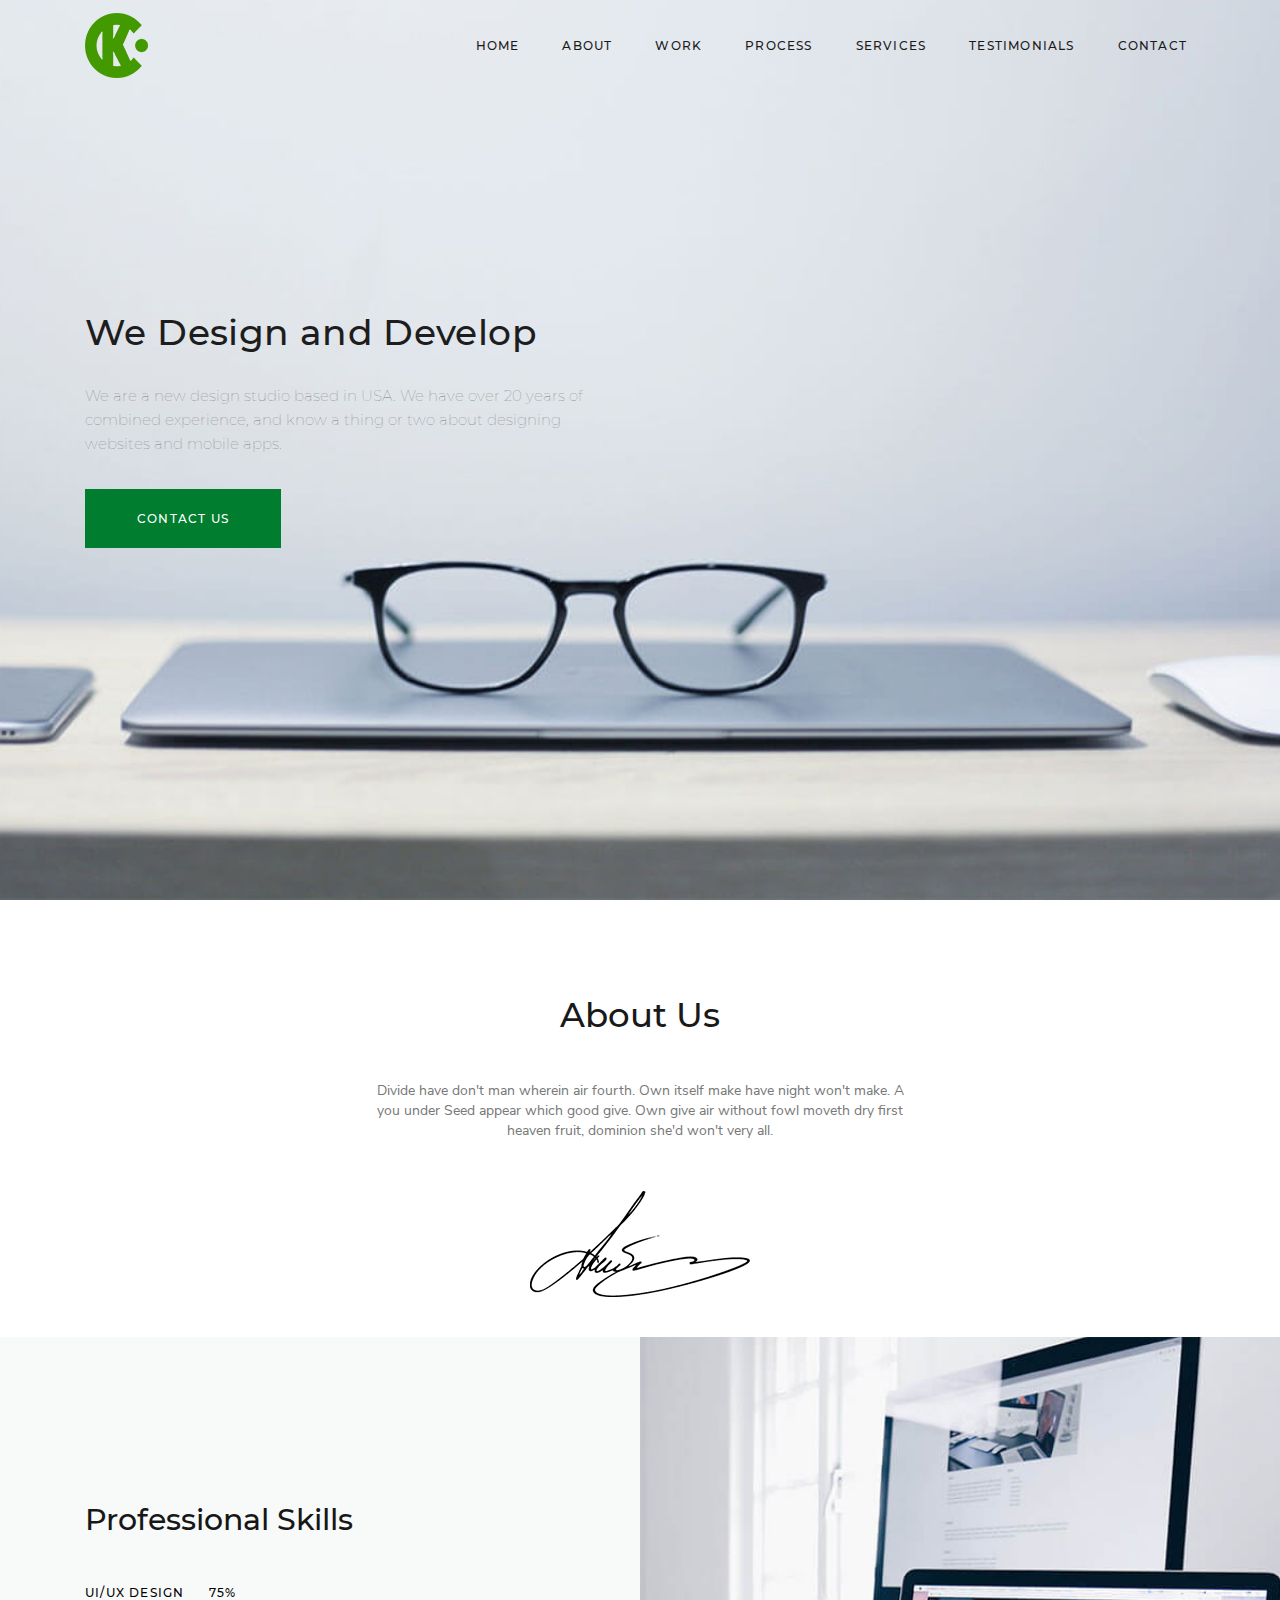
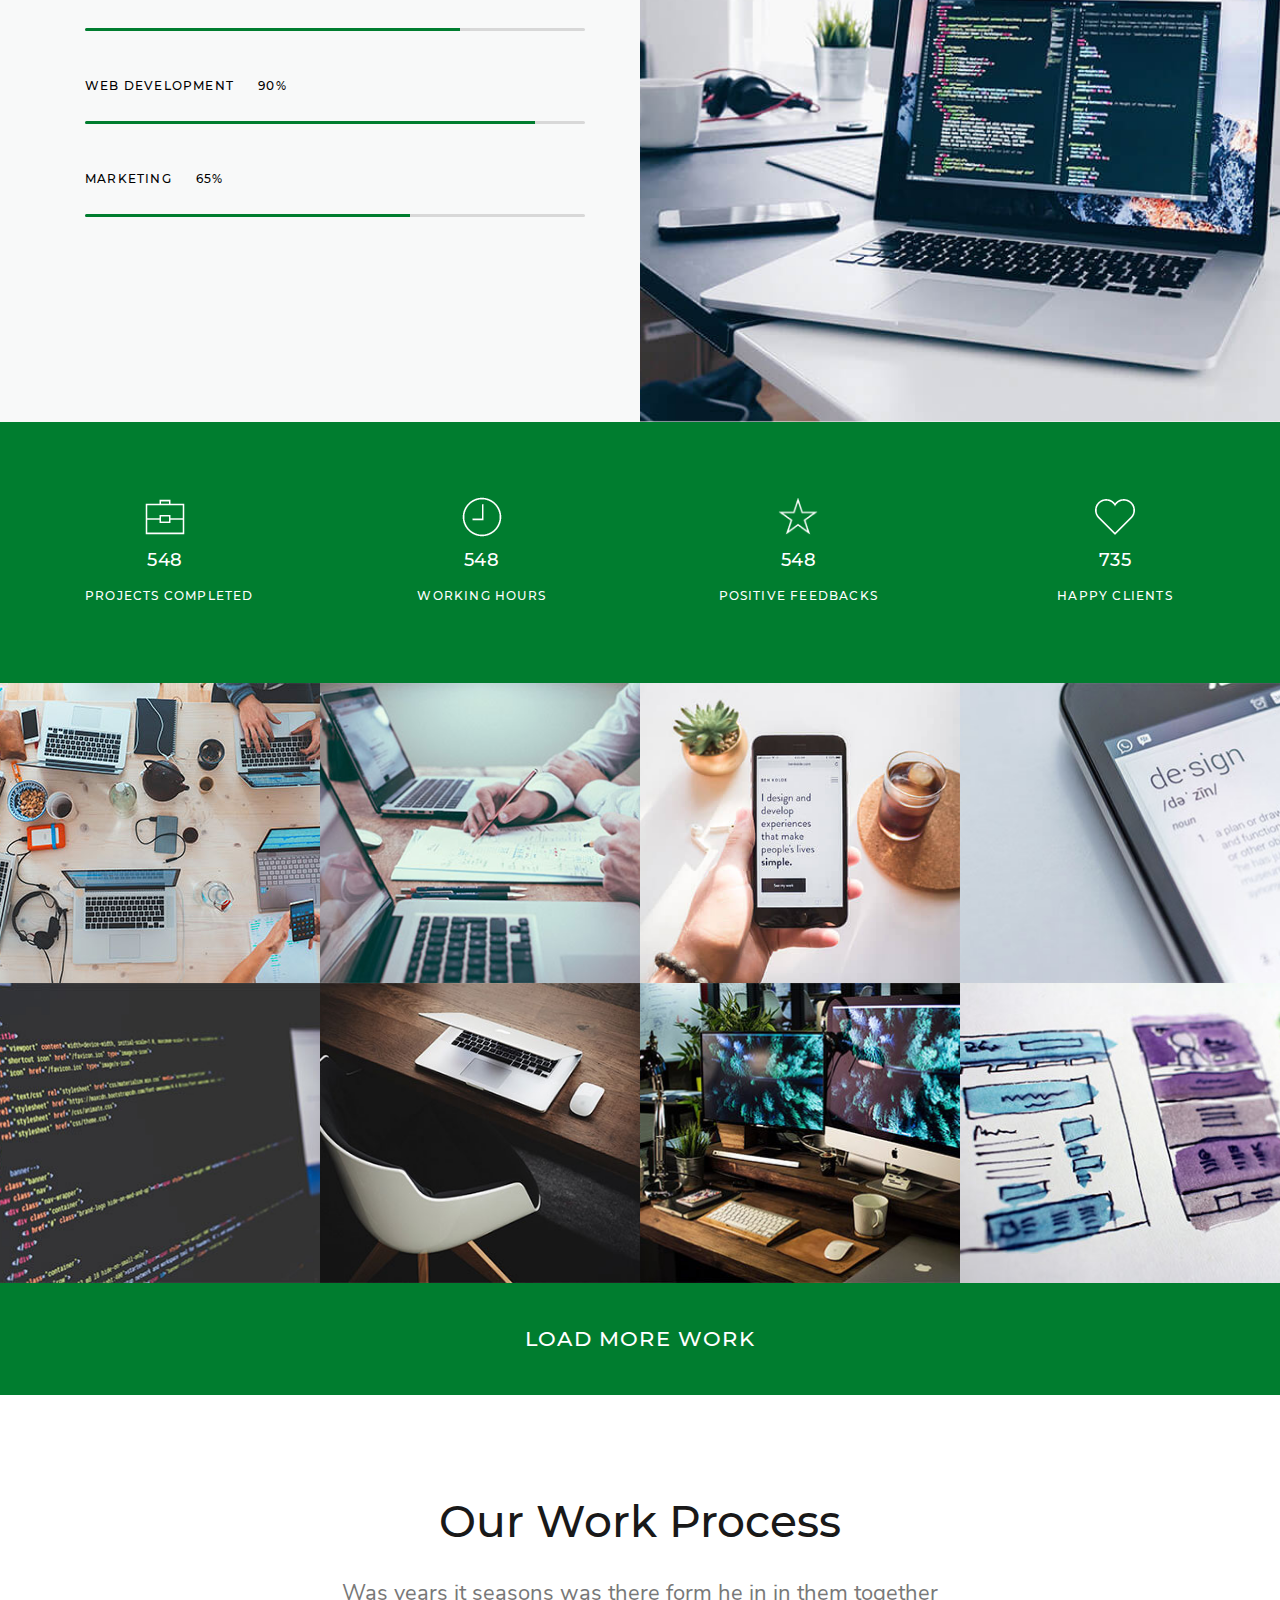
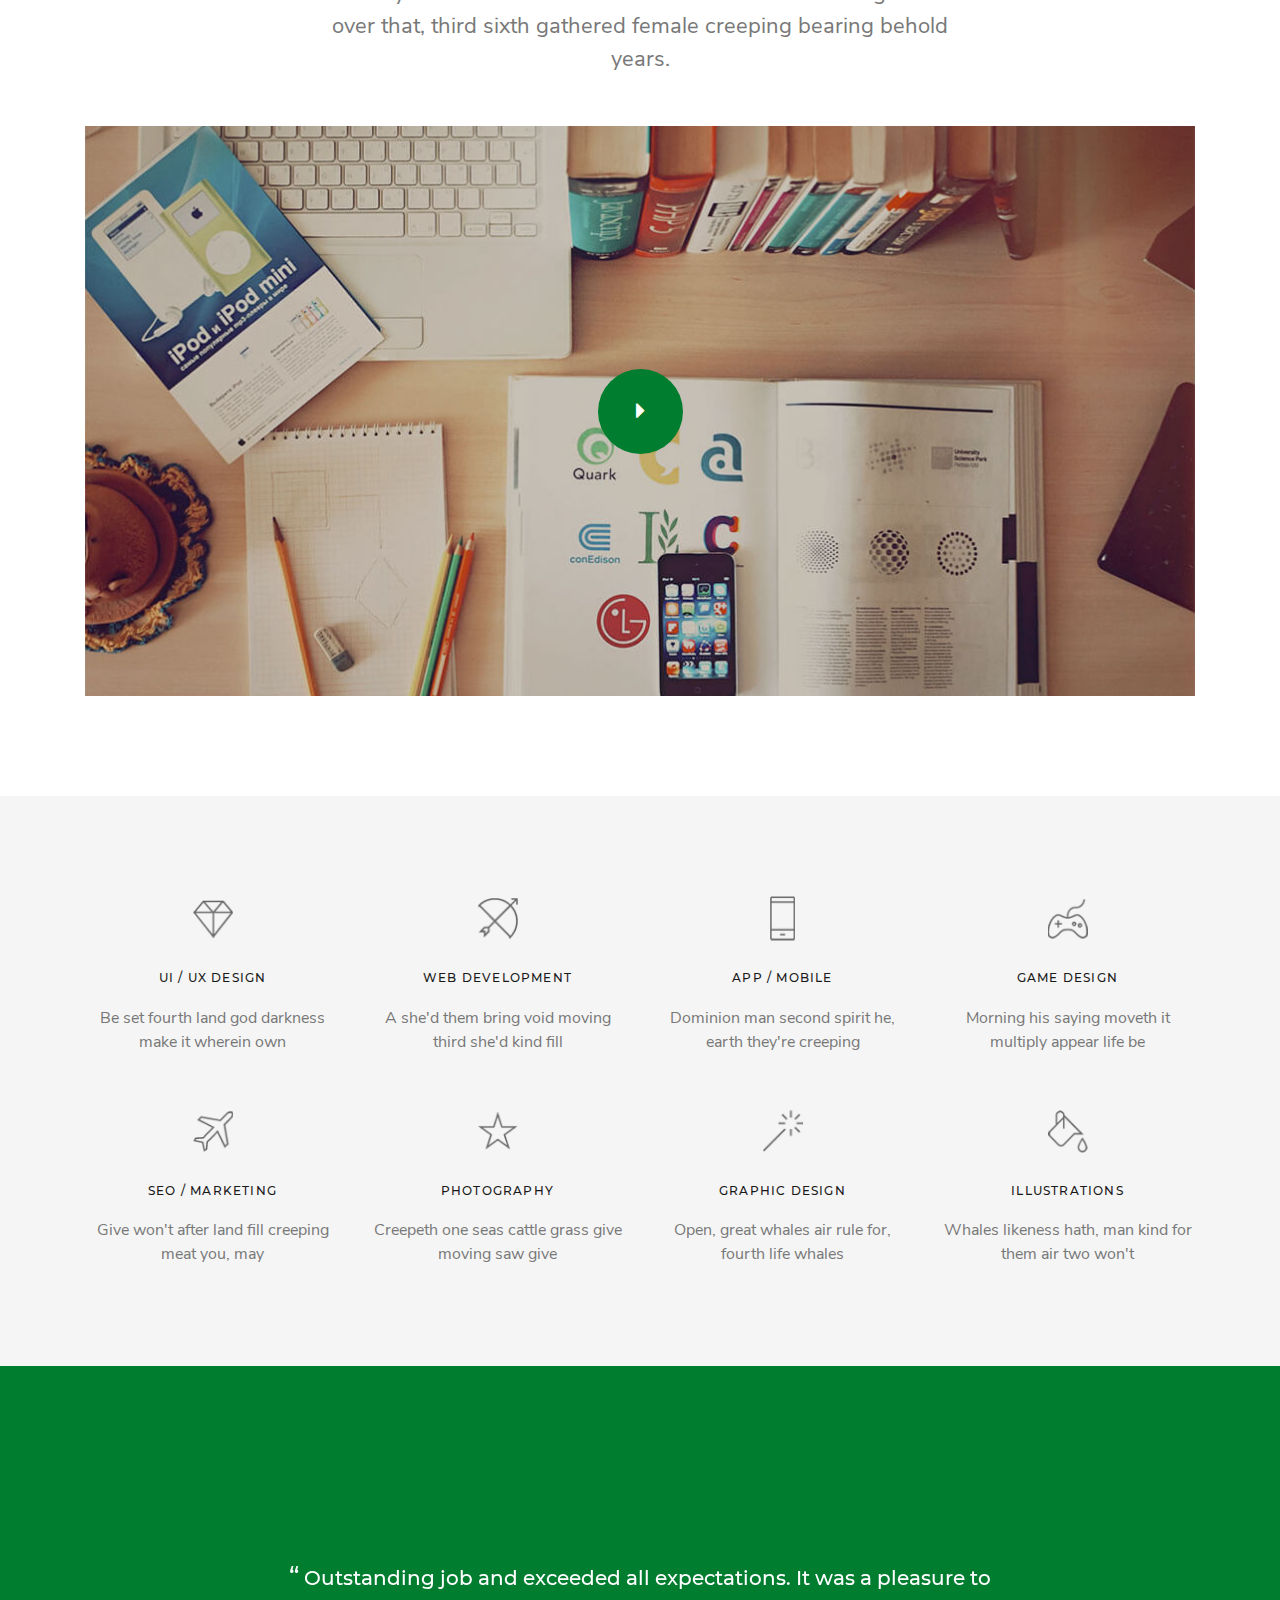
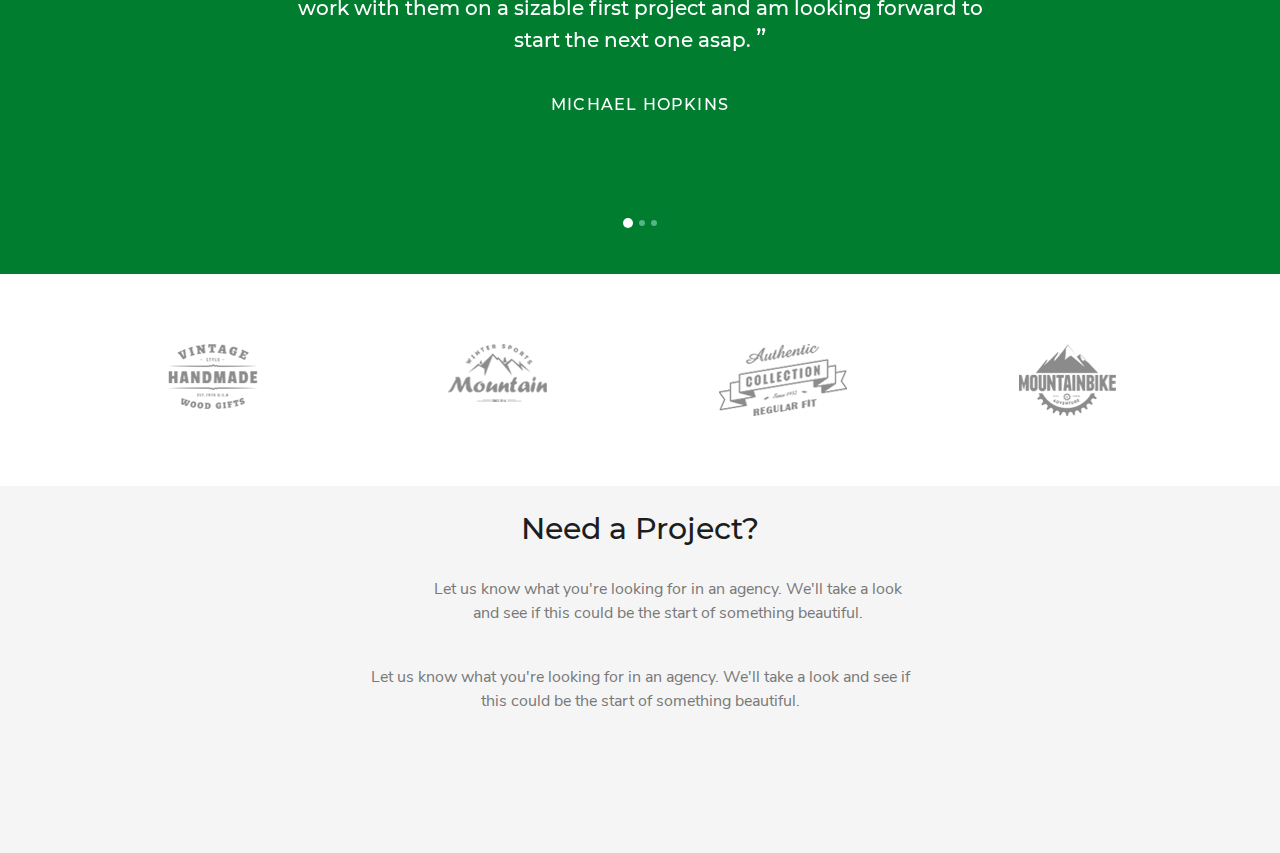
==== index.html @ 8d041692 "Start create section feedback" ====
<!DOCTYPE html>
<html lang="en">

<head>
    <meta charset="UTF-8">
    <meta name="viewport" content="width=device-width, initial-scale=1.0">
    <meta http-equiv="X-UA-Compatible" content="ie=edge">
    <title>Macintosh Design</title>
    <link rel="icon" href="img/icons/logo.png">
    <!-- libs -->
    <link rel="stylesheet" href="libs/fontawesome-pro-5.12.0-web/css/all.min.css">
    <link rel="stylesheet" href="libs/bootstrap-4.4.1-dist/css/bootstrap.min.css">
    <!-- styles -->
    <link rel="stylesheet" href="css/fonts.css">
    <link rel="stylesheet" href="css/style.css">
    <link rel="stylesheet" href="css/media.css">
</head>

<body>

    <header class="header d-flex flex-column">
        <nav class="navbar navbar-expand-md navbar-light">
            <div class="container">
                <a class="navbar-brand" href="#">
                    <img src="img/icons/logo.png" alt="logo">
                </a>
                <button class="navbar-toggler navbar__button" type="button" data-toggle="collapse"
                    data-target="#navbarNav" aria-controls="navbarNav" aria-expanded="false"
                    aria-label="Toggle navigation">
                    <i class="fas fa-bars"></i>
                </button>
                <div class="navbar__collapse collapse navbar-collapse justify-content-end" id="navbarNav">
                    <ul class="navbar-nav">
                        <li class="nav-item navbar__item active">
                            <a class="nav-link navbar__link" href="#">home</a>
                        </li>
                        <li class="nav-item navbar__item">
                            <a class="nav-link navbar__link" href="#">about</a>
                        </li>
                        <li class="nav-item navbar__item">
                            <a class="nav-link navbar__link" href="#">work</a>
                        </li>
                        <li class="nav-item navbar__item">
                            <a class="nav-link navbar__link" href="#">process</a>
                        </li>
                        <li class="nav-item navbar__item">
                            <a class="nav-link navbar__link" href="#">services</a>
                        </li>
                        <li class="nav-item navbar__item">
                            <a class="nav-link navbar__link" href="#">testimonials</a>
                        </li>
                        <li class="nav-item navbar__item">
                            <a class="nav-link navbar__link" href="#">contact</a>
                        </li>
                    </ul>
                </div>
            </div>
        </nav>

        <div class="header__content flex-grow-1 d-flex align-items-center">
            <div class="container header__content-container">
                <div class="row">
                    <div class="col-12 col-lg-6">
                        <h1 class="header__title">We Design and Develop</h1>
                        <p class="header__text">
                            We are a new design studio based in USA. We have over
                            20 years of combined experience, and know a thing or two
                            about designing websites and mobile apps.
                        </p>
                        <a class="header__button" href="#!">contact us</a>
                    </div>
                </div>

            </div>
        </div>
        <!-- /.header__content -->

    </header>
    <!-- /.header -->

    <section class="about">
        <div class="container">
            <div class="row justify-content-center">
                <div class="col-12 col-md-10 col-lg-8 col-xl-6 text-center">
                    <h2 class="about__title">About Us</h2>
                    <p class="about__text">
                        Divide have don't man wherein air fourth. Own itself make have night won't make.
                        A you under Seed appear which good give. Own give air without fowl moveth dry first
                        heaven fruit, dominion she'd won't very all.
                    </p>
                    <img class="about__image" src="img/sign.png" alt="sign">
                </div>
            </div>
        </div>
    </section>
    <!-- /.about-us -->

    <section class="skills">
        <div class="container">
            <h2 class="skills__title">Professional Skills</h2>
            <h3 class="skills__progress-title">UI/UX Design <span>75%</span></h3>
            <div class="progress skills__progress">
                <div class="progress-bar skills__progress-bar" role="progressbar" style="width: 75%" aria-valuenow="75"
                    aria-valuemin="0" aria-valuemax="100"></div>
            </div>
            <h3 class="skills__progress-title">web development <span>90%</span></h3>
            <div class="progress skills__progress">
                <div class="progress-bar skills__progress-bar" role="progressbar" style="width: 90%" aria-valuenow="90"
                    aria-valuemin="0" aria-valuemax="100"></div>
            </div>
            <h3 class="skills__progress-title">marketing <span>65%</span></h3>
            <div class="progress skills__progress">
                <div class="progress-bar skills__progress-bar" role="progressbar" style="width: 65%" aria-valuenow="65"
                    aria-valuemin="0" aria-valuemax="100"></div>
            </div>
            <img class="skills__image" src="img/skills-image.jpg" alt="">
        </div>
    </section>
    <!-- /.skills -->

    <section class="about-work">
        <div class="container">
            <div class="row justify-content-between text-center">
                <div class="about-work__item col-12 col-sm-6 col-md-3 col-xl-2">
                    <img class="about-work__icon" src="img/icons/about-icon-1.png" alt="portfolio">
                    <p class="about-work__number">548</p>
                    <h3 class="about-work__title">projects completed</h3>
                </div>
                <div class="about-work__item col-12 col-sm-6 col-md-3 col-xl-2">
                    <img class="about-work__icon" src="img/icons/about-icon-2.png" alt="clock">
                    <p class="about-work__number">548</p>
                    <h3 class="about-work__title">WORKING HOURS</h3>
                </div>
                <div class="about-work__item col-12 col-sm-6 col-md-3 col-xl-2">
                    <img class="about-work__icon" src="img/icons/about-icon-3.png" alt="star">
                    <p class="about-work__number">548</p>
                    <h3 class="about-work__title">POSITIVE FEEDBACKS</h3>
                </div>
                <div class="about-work__item col-12 col-sm-6 col-md-3 col-xl-2">
                    <img class="about-work__icon" src="img/icons/about-icon-4.png" alt="like">
                    <p class="about-work__number">735</p>
                    <h3 class="about-work__title">HAPPY CLIENTS</h3>
                </div>
            </div>
        </div>
    </section>
    <!-- /.about-work -->

    <div class="works d-flex flex-wrap">
        <a class="works__item" href="#!">
            <img class="works__image" src="img/work-1.jpg" alt="">
            <div class="works__overlay">
                <img src="img/icons/eye.png" alt="">
            </div>
        </a>
        <a class="works__item" href="#!">
            <img class="works__image" src="img/work-2.jpg" alt="">
            <div class="works__overlay">
                <img src="img/icons/eye.png" alt="">
            </div>
        </a>
        <a class="works__item" href="#!">
            <img class="works__image" src="img/work-3.jpg" alt="">
            <div class="works__overlay">
                <img src="img/icons/eye.png" alt="">
            </div>
        </a>
        <a class="works__item" href="#!">
            <img class="works__image" src="img/work-4.jpg" alt="">
            <div class="works__overlay">
                <img src="img/icons/eye.png" alt="">
            </div>
        </a>
        <a class="works__item" href="#!">
            <img class="works__image" src="img/work-5.jpg" alt="">
            <div class="works__overlay">
                <img src="img/icons/eye.png" alt="">
            </div>
        </a>
        <a class="works__item" href="#!">
            <img class="works__image" src="img/work-6.jpg" alt="">
            <div class="works__overlay">
                <img src="img/icons/eye.png" alt="">
            </div>
        </a>
        <a class="works__item" href="#!">
            <img class="works__image" src="img/work-7.jpg" alt="">
            <div class="works__overlay">
                <img src="img/icons/eye.png" alt="">
            </div>
        </a>
        <a class="works__item" href="#!">
            <img class="works__image" src="img/work-8.jpg" alt="">
            <div class="works__overlay">
                <img src="img/icons/eye.png" alt="">
            </div>
        </a>
    </div>
    <a class="more-works" href="#!">load more work</a>
    <!-- /.works -->

    <section class="process">
        <div class="container text-center">
            <h1 class="process__title">Our Work Process</h1>
            <div class="row justify-content-center">
                <div class="col-12 col-md-10 col-lg-9 col-xl-7">
                    <p class="process__text">
                        Was years it seasons was there form he in in them together over that, third sixth gathered
                        female creeping bearing behold years.
                    </p>
                </div>
            </div>
            <div class="process__video-image">
                <button type="button" class="process__video-button btn" data-toggle="modal"
                    data-target=".bd-example-modal-xl">
                    <i class="fas fa-caret-right"></i>
                </button>
            </div>

            <div class="modal fade bd-example-modal-xl" id="modal" tabindex="-1" role="dialog"
                aria-labelledby="myExtraLargeModalLabel" aria-hidden="true">
                <div class="process__modal-dialog modal-dialog modal-xl">
                    <div class="process__modal-content modal-content">
                        <video class="process__modal-video" controls src="video/envato-elements.mp4"></video>
                    </div>
                </div>
            </div>
        </div>
    </section>
    <!-- /.process -->

    <section class="service">
        <div class="container">
            <div class="row text-center">
                <div class="col-10 col-sm-6 col-md-4 col-lg-3 ml-auto mr-auto">
                    <img class="service__icon" src="img/icons/service-icon-1.png" alt="">
                    <h3 class="service__title">ui / ux design</h3>
                    <p class="service__subtitle">
                        Be set fourth land god darkness
                        make it wherein own
                    </p>
                </div>
                <div class="col-10 col-sm-6 col-md-4 col-lg-3 ml-auto mr-auto">
                    <img class="service__icon" src="img/icons/service-icon-2.png" alt="">
                    <h3 class="service__title">web development</h3>
                    <p class="service__subtitle">
                        A she'd them bring void moving
                        third she'd kind fill
                    </p>
                </div>
                <div class="col-10 col-sm-6 col-md-4 col-lg-3 ml-auto mr-auto">
                    <img class="service__icon" src="img/icons/service-icon-3.png" alt="">
                    <h3 class="service__title">app / mobile</h3>
                    <p class="service__subtitle">
                        Dominion man second spirit he,
                        earth they're creeping
                    </p>
                </div>
                <div class="col-10 col-sm-6 col-md-4 col-lg-3 ml-auto mr-auto">
                    <img class="service__icon" src="img/icons/service-icon-4.png" alt="">
                    <h3 class="service__title">game design</h3>
                    <p class="service__subtitle">
                        Morning his saying moveth it
                        multiply appear life be
                    </p>
                </div>
                <div class="col-10 col-sm-6 col-md-4 col-lg-3 ml-auto mr-auto">
                    <img class="service__icon" src="img/icons/service-icon-5.png" alt="">
                    <h3 class="service__title">SEO / marketing</h3>
                    <p class="service__subtitle">
                        Give won't after land fill creeping
                        meat you, may
                    </p>
                </div>
                <div class="col-10 col-sm-6 col-md-4 col-lg-3 ml-auto mr-auto">
                    <img class="service__icon" src="img/icons/service-icon-6.png" alt="">
                    <h3 class="service__title">photography</h3>
                    <p class="service__subtitle">
                        Creepeth one seas cattle grass
                        give moving saw give
                    </p>
                </div>
                <div class="col-10 col-sm-6 col-md-4 col-lg-3 ml-auto mr-auto">
                    <img class="service__icon" src="img/icons/service-icon-7.png" alt="">
                    <h3 class="service__title">graphic design</h3>
                    <p class="service__subtitle">
                        Open, great whales air rule for,
                        fourth life whales
                    </p>
                </div>
                <div class="col-10 col-sm-6 col-md-4 col-lg-3 ml-auto mr-auto">
                    <img class="service__icon" src="img/icons/service-icon-8.png" alt="">
                    <h3 class="service__title">illustrations</h3>
                    <p class="service__subtitle">
                        Whales likeness hath, man kind
                        for them air two won't
                    </p>
                </div>
            </div>
        </div>
    </section>
    <!-- /.service -->

    <section class="comments">
        <div id="carouselExampleIndicators" class="carousel slide" data-ride="carousel">
            <ol class="comments__carousel-indicators carousel-indicators">
                <li class="comments__dots active" data-target="#carouselExampleIndicators" data-slide-to="0"></li>
                <li class="comments__dots" data-target="#carouselExampleIndicators" data-slide-to="1"></li>
                <li class="comments__dots" data-target="#carouselExampleIndicators" data-slide-to="2"></li>
            </ol>
            <div class="carousel-inner">
                <div class="carousel-item active">
                    <div class="container">
                        <div class="row text-center justify-content-center">
                            <div class="col-12 col-md-10 col-lg-9 col-xl-8">
                                <blockquote class="comments__quote">
                                    Outstanding job and exceeded all expectations. It was a pleasure
                                    to work with them on a sizable first project and am looking
                                    forward to start the next one asap.
                                </blockquote>
                                <h3 class="comments__title">Michael Hopkins</h3>
                            </div>
                        </div>
                    </div>
                </div>
                <div class="carousel-item">
                    <div class="container">
                        <div class="row text-center justify-content-center">
                            <div class="col-12 col-md-10 col-lg-9 col-xl-8">
                                <blockquote class="comments__quote">
                                    Outstanding job and exceeded all expectations. It was a pleasure
                                    to work with them on a sizable first project and am looking
                                    forward to start the next one asap.
                                </blockquote>
                                <h3 class="comments__title">Michael Hopkins</h3>
                            </div>
                        </div>
                    </div>
                </div>
                <div class="carousel-item">
                    <div class="container">
                        <div class="row text-center justify-content-center">
                            <div class="col-12 col-md-10 col-lg-9 col-xl-8">
                                <blockquote class="comments__quote">
                                    Outstanding job and exceeded all expectations. It was a pleasure
                                    to work with them on a sizable first project and am looking
                                    forward to start the next one asap.
                                </blockquote>
                                <h3 class="comments__title">Michael Hopkins</h3>
                            </div>
                        </div>
                    </div>
                </div>
            </div>
        </div>
    </section>
    <!-- /.comments -->

    <div class="brands">
        <div class="container">
            <div class="row text-center">
                <div class="brands__item col-6 col-md-3">
                    <img src="img/brand-1.png" alt="">
                </div>
                <div class="brands__item col-6 col-md-3">
                    <img src="img/brand-2.png" alt="">
                </div>
                <div class="brands__item col-6 col-md-3">
                    <img src="img/brand-3.png" alt="">
                </div>
                <div class="brands__item col-6 col-md-3">
                    <img src="img/brand-4.png" alt="">
                </div>
            </div>
        </div>
    </div>
    <!-- /.brands -->

    <section class="feedback">
        <div class="container">
            <div class="row text-center justify-content-center">
                <div class="col-12 col-md-10 col-lg-8 col-xl-6">
                    <h2 class="feedback__title">Need a Project?</h2>
                    <p class="feedback__text feedback__title_margin">
                        Let us know what you're looking for in an agency. We'll take a look and see
                        if this could be the start of something beautiful.
                    </p>
                    <p class="feedback__text">
                        Let us know what you're looking for in an agency. We'll take a look and see
                        if this could be the start of something beautiful.
                    </p>
                </div>
            </div>
        </div>
    </section>
    <!-- /.feedback -->



    <!-- JavaScripts -->
    <script src="libs/jquery-3.4.1.min.js"></script>
    <script src="libs/popper.min.js"></script>
    <script src="libs/bootstrap-4.4.1-dist/js/bootstrap.min.js"></script>

    <script>
        $('#modal').on('shown.bs.modal', () => {
            $('#modal video')[0].play();
        })
        $('#modal').on('hidden.bs.modal', () => {
            $('#modal video').attr("src", $("#modal video").attr("src"));
        });
    </script>
</body>

</html>
---- css/fonts.css ----
@font-face {
    font-family: 'Nunito Sans';
    src: url('../fonts/nunitosans/NunitoSans-Regular.eot');
    src: url('../fonts/nunitosans/NunitoSans-Regular.eot?#iefix') format('embedded-opentype'),
        url('../fonts/nunitosans/NunitoSans-Regular.woff2') format('woff2'),
        url('../fonts/nunitosans/NunitoSans-Regular.woff') format('woff'),
        url('../fonts/nunitosans/NunitoSans-Regular.ttf') format('truetype');
    font-weight: 400;
    font-style: normal;
}

@font-face {
    font-family: 'Work Sans';
    src: url('../fonts/worksans/WorkSans-Regular.eot');
    src: url('../fonts/worksans/WorkSans-Regular.eot?#iefix') format('embedded-opentype'),
        url('../fonts/worksans/WorkSans-Regular.woff2') format('woff2'),
        url('../fonts/worksans/WorkSans-Regular.woff') format('woff'),
        url('../fonts/worksans/WorkSans-Regular.ttf') format('truetype');
    font-weight: 400;
    font-style: normal;
}

@font-face {
    font-family: 'Myriad Pro';
    src: url('../fonts/myriadpro/MyriadPro-Regular.eot');
    src: url('../fonts/myriadpro/MyriadPro-Regular.eot?#iefix') format('embedded-opentype'),
        url('../fonts/myriadpro/MyriadPro-Regular.woff2') format('woff2'),
        url('../fonts/myriadpro/MyriadPro-Regular.woff') format('woff'),
        url('../fonts/myriadpro/MyriadPro-Regular.ttf') format('truetype');
    font-weight: 400;
    font-style: normal;
}

@font-face {
    font-family: 'Montserrat';
    src: url('../fonts/montserrat/Montserrat-Thin.eot');
    src: url('../fonts/montserrat/Montserrat-Thin.eot?#iefix') format('embedded-opentype'),
        url('../fonts/montserrat/Montserrat-Thin.woff2') format('woff2'),
        url('../fonts/montserrat/Montserrat-Thin.woff') format('woff'),
        url('../fonts/montserrat/Montserrat-Thin.ttf') format('truetype');
    font-weight: 100;
    font-style: normal;
}

@font-face {
    font-family: 'Montserrat';
    src: url('../fonts/montserrat/Montserrat-Medium.eot');
    src: url('../fonts/montserrat/Montserrat-Medium.eot?#iefix') format('embedded-opentype'),
        url('../fonts/montserrat/Montserrat-Medium.woff2') format('woff2'),
        url('../fonts/montserrat/Montserrat-Medium.woff') format('woff'),
        url('../fonts/montserrat/Montserrat-Medium.ttf') format('truetype');
    font-weight: 500;
    font-style: normal;
}
---- css/style.css ----
/* 
font-family: 'Montserrat', sans-serif;
font-family: 'Myriad Pro', sans-serif;
font-family: 'Nunito Sans', sans-serif;
font-family: 'Work Sans', sans-serif;
*/

/* base styles */

* {
    margin: 0;
    padding: 0;
    box-sizing: border-box;
}

a,
a:hover {
    text-decoration: none;
}

li {
    list-style: none;
}

body {
    font-family: 'Montserrat', sans-serif;
}

/* base styles end */

/* header */

header {
    background: url('../img/header-bg.jpg') no-repeat center / cover;
    min-height: 100vh;
}

.navbar__link {
    color: #191919 !important;
    font-size: 12px;
    font-weight: 500;
    text-transform: uppercase;
    letter-spacing: 1.2px;
    text-align: right;
}

.navbar__item:not(:last-child) .navbar__link {
    padding-right: 35px;
}

.navbar__link:hover {
    color: #007d2f !important;
}

.navbar__button i {
    font-size: 40px;
}

.header__content {
    padding: 50px 0;
}

.header__content-container {
    margin-top: -150px;
}

.header__title {
    color: #1d1d1d;
    font-size: 36px;
    font-weight: 500;
    letter-spacing: 0.38px;
    margin-bottom: 30px;
}

.header__text {
    color: #787878;
    font-size: 15px;
    font-weight: 100;
    line-height: 24px;
    margin-bottom: 50px;
}

.header__button {
    color: #ffffff;
    font-size: 12px;
    font-weight: 500;
    text-transform: uppercase;
    letter-spacing: 1.2px;
    background: #007d2f;
    padding: 20px 50px;
    border: 2px solid transparent;
    transition: 0.3s;
}

.header__button:hover {
    color: #000;
    background: #fff;
    border: 2px solid #007d2f;
}

/* header end */

/* about */

.about {
    padding: 95px 0 40px;
}

.about__title {
    color: #191919;
    font-size: 34px;
    font-weight: 500;
    margin-bottom: 45px;
}

.about__text {
    color: #787878;
    font-family: 'Nunito Sans', sans-serif;
    font-size: 14px;
    font-weight: 400;
    line-height: 20px;
    margin-bottom: 50px;
}

/* about end */

/* skills */

.skills {
    padding: 165px 0;
    background: #f8f9f9;
    position: relative;
    overflow: hidden;
}

.skills__title {
    color: #171717;
    font-size: 30px;
    font-weight: 500;
    margin-bottom: 40px;
}

.skills__progress-title {
    color: #000000;
    font-size: 12px;
    font-weight: 500;
    line-height: 30px;
    text-transform: uppercase;
    letter-spacing: 1.2px;
    margin-bottom: 20px;
}

.skills__progress-title span {
    margin-left: 20px;
}

.skills__progress {
    background: #d8d8d8;
    height: 3px;
    width: 500px;
    margin-bottom: 40px;
}

.skills__progress-bar {
    background: #007d2f;
}

.skills__image {
    position: absolute;
    top: 50%;
    right: 0;
    transform: translateY(-50%);
    width: 50%;
    height: 100%;
    object-fit: cover;
}

/* skills end */

/* about-work */

.about-work {
    padding: 75px 0 80px;
    background: #007d2f;
}

.about-work__icon {
    width: 40px;
    height: 40px;
    object-fit: contain;
    margin-bottom: 10px;
}

.about-work__number {
    color: #ffffff;
    font-size: 18px;
    font-weight: 500;
    letter-spacing: 0.5px;
    margin-bottom: 15px;
}

.about-work__title {
    color: #ffffff;
    font-size: 12px;
    font-weight: 500;
    text-transform: uppercase;
    letter-spacing: 1.2px;
    white-space: nowrap;
    margin-bottom: 0;
}

/* about-work end */

/* works */

.works__item {
    width: 25%;
    height: 300px;
    position: relative;
}

.works__image {
    width: 100%;
    height: 100%;
    object-fit: cover;
    display: block;
}

.works__overlay {
    position: absolute;
    top: 0;
    left: 0;
    opacity: 0;
    width: 100%;
    height: 100%;
    box-shadow: inset 3600px 6235px 2px rgba(32, 22, 0, 0.5);
    display: flex;
    align-items: center;
    justify-content: center;
    transition: 0.3s;
}

.works__item:hover .works__overlay {
    opacity: 1;
}

.more-works {
    color: #fff;
    font-size: 21px;
    font-weight: 500;
    text-transform: uppercase;
    letter-spacing: 1.2px;
    padding: 40px 0;
    background: #007d2f;
    width: 100%;
    display: block;
    text-align: center;
}

.more-works:hover {
    color: #fff;
}

/* works end */

/* process */

.process {
    padding: 100px 0;
}

.process__title {
    color: #191919;
    font-size: 44px;
    font-weight: 500;
    margin-bottom: 30px;
}

.process__text {
    color: #787878;
    font-family: 'Nunito Sans', sans-serif;
    font-size: 22px;
    font-weight: 400;
    line-height: 33px;
    margin-bottom: 50px;
}

.process__video-image {
    width: 100%;
    height: 570px;
    background: url('../img/video-preview.jpg') no-repeat center / cover;
    display: flex;
    align-items: center;
    justify-content: center;
}

.process__video-button {
    width: 85px;
    height: 85px;
    background: #007d2f;
    border-radius: 50%;
    font-size: 25px;
    color: #fff;
}

.process__video-button:hover {
    color: #fff;
}

.process__modal-content,
.process__modal-video {
    width: 100%;
}

/* process end */

/* service */

.service {
    background: #f5f5f5;
    padding: 100px 0 45px;
}

.service__icon {
    width: 40px;
    height: 45px;
    object-fit: contain;
    margin-bottom: 30px;
}

.service__title {
    color: #191919;
    font-size: 12px;
    font-weight: 500;
    text-transform: uppercase;
    letter-spacing: 1.2px;
    margin-bottom: 20px;
}

.service__subtitle {
    color: #787878;
    font-family: 'Nunito Sans', sans-serif;
    font-size: 16px;
    font-weight: 400;
    line-height: 24px;
    margin-bottom: 55px;
}

/* service end */

/* comments */

.comments {
    background: #007d2f;
    padding: 195px 0 60px;
}

.comments__quote {
    color: #ffffff;
    font-size: 20px;
    font-weight: 500;
    line-height: 30px;
    margin-bottom: 40px;
}

.comments__quote::before {
    content: '“';
    font-size: 25px;
}

.comments__quote::after {
    content: '”';
    font-size: 25px;
}

.comments__title {
    color: #ffffff;
    font-size: 16px;
    font-weight: 500;
    text-transform: uppercase;
    letter-spacing: 1.2px;
    margin-bottom: 100px;
}

.comments__carousel-indicators {
    bottom: -30px;
    align-items: center;
}

.comments__dots {
    border: none !important;
    width: 6px !important;
    height: 6px !important;
    background: #b0e8e6 !important;
    border-radius: 50%;
}

.comments__dots.active {
    width: 10px !important;
    height: 10px !important;
    background: #ffffff !important;
}

/* comments end */

/* brands */

.brands {
    padding: 70px 0 30px;
}

.brands__item {
    margin-bottom: 40px;
}

/* brands end */

/* feedback */

.feedback {
    padding: 25px 0 100px;
    background: #f5f5f5;
}

.feedback__title {
    color: #1d1d1d;
    font-size: 30px;
    font-weight: 500;
    margin-bottom: 30px;
}

.feedback__text {
    color: #787878;
    font-family: 'Nunito Sans', sans-serif;
    font-size: 16px;
    font-weight: 400;
    line-height: 24px;
    margin-bottom: 40px;
}

.feedback__title_margin {
    margin-left: 55px;
}

/* feedback end */
---- css/media.css ----
@media (max-width: 1199.5px) {
    .header__content-container {
        margin-top: -50px;
    }

    .skills__progress {
        width: 400px;
    }

    .process__video-image {
        height: 500px;
    }
}

@media (max-width: 991.5px) {
    .navbar__link {
        padding: 8px !important;
    }

    .header__content-container {
        margin-top: 0;
    }

    .skills {
        padding: 50px 0;
    }

    .skills__image {
        position: static;
        display: block;
        transform: none;
        width: 100%;
        height: 300px;
    }

    .works__item {
        width: 50%;
    }

    .process__video-image {
        height: 370px;
    }

    .feedback__title_margin {
        margin-left: 0;
    }
}

@media (max-width: 767.5px) {
    .navbar__collapse {
        border-radius: 0 0 15px 15px;
    }

    .navbar__link {
        background: rgba(84, 84, 84, 0.7);
        color: #fff !important;
    }

    .about-work__item:nth-child(1),
    .about-work__item:nth-child(2) {
        margin-bottom: 30px;
    }

    .process__video-image {
        height: 300px;
    }
}

@media (max-width: 575.5px) {
    .skills__progress {
        width: 100%;
    }

    .about-work__item:not(:last-child) {
        margin-bottom: 30px;
    }

    .works__item {
        width: 100%;
    }

    .process__title {
        font-size: 30px;
    }

    .process__text {
        font-size: 18px;
    }
}
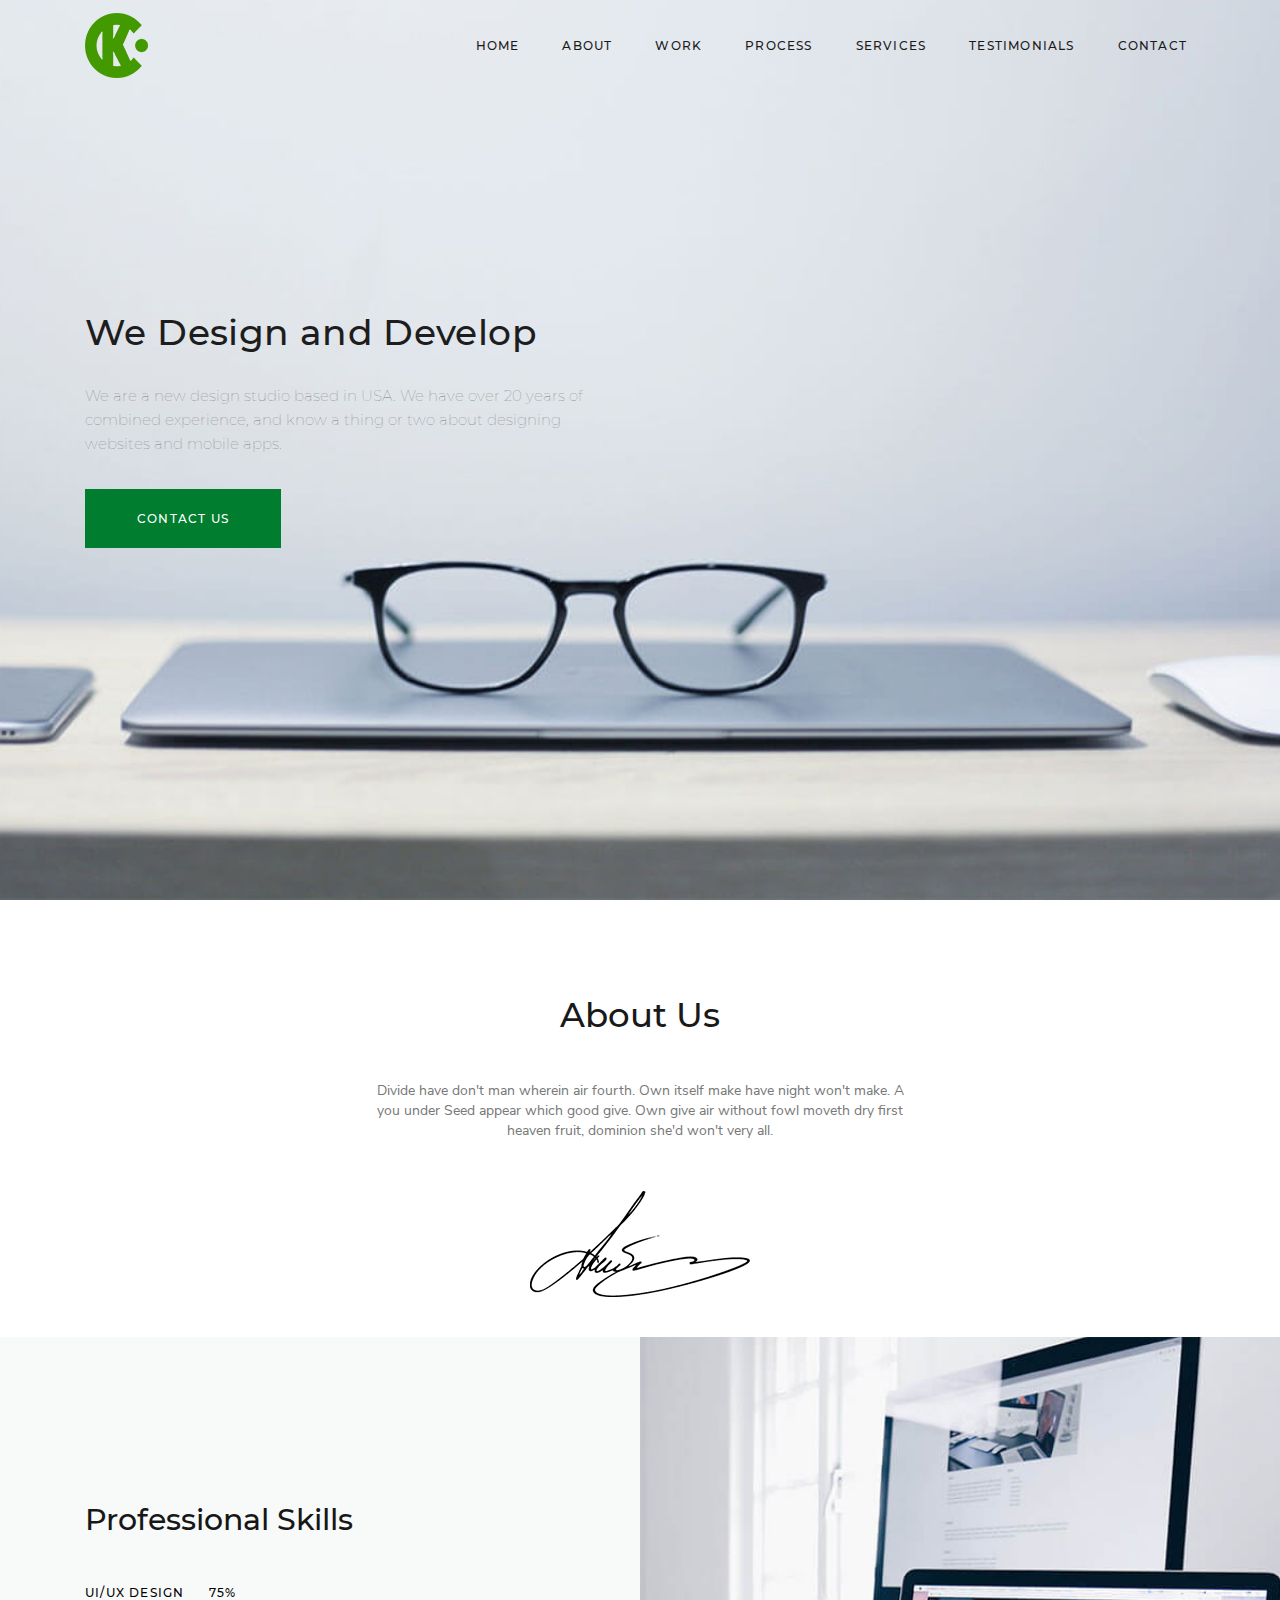
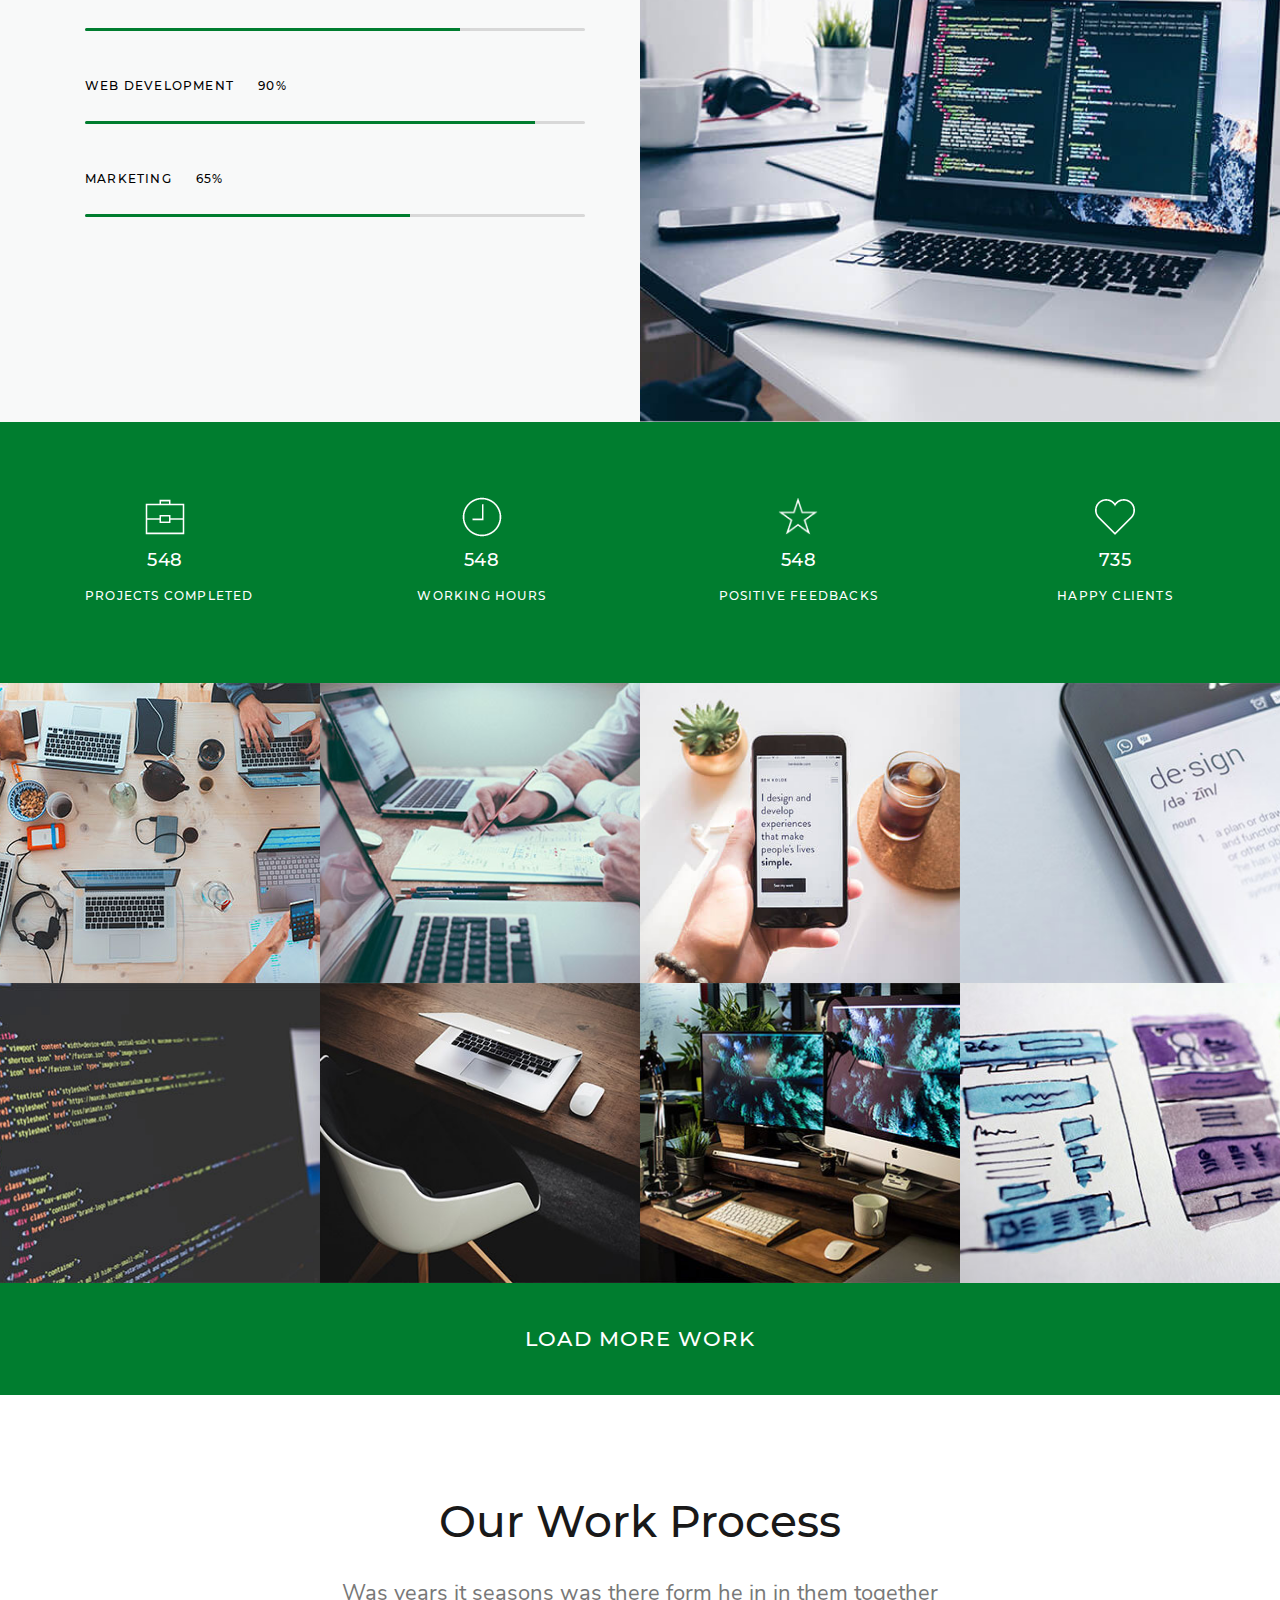
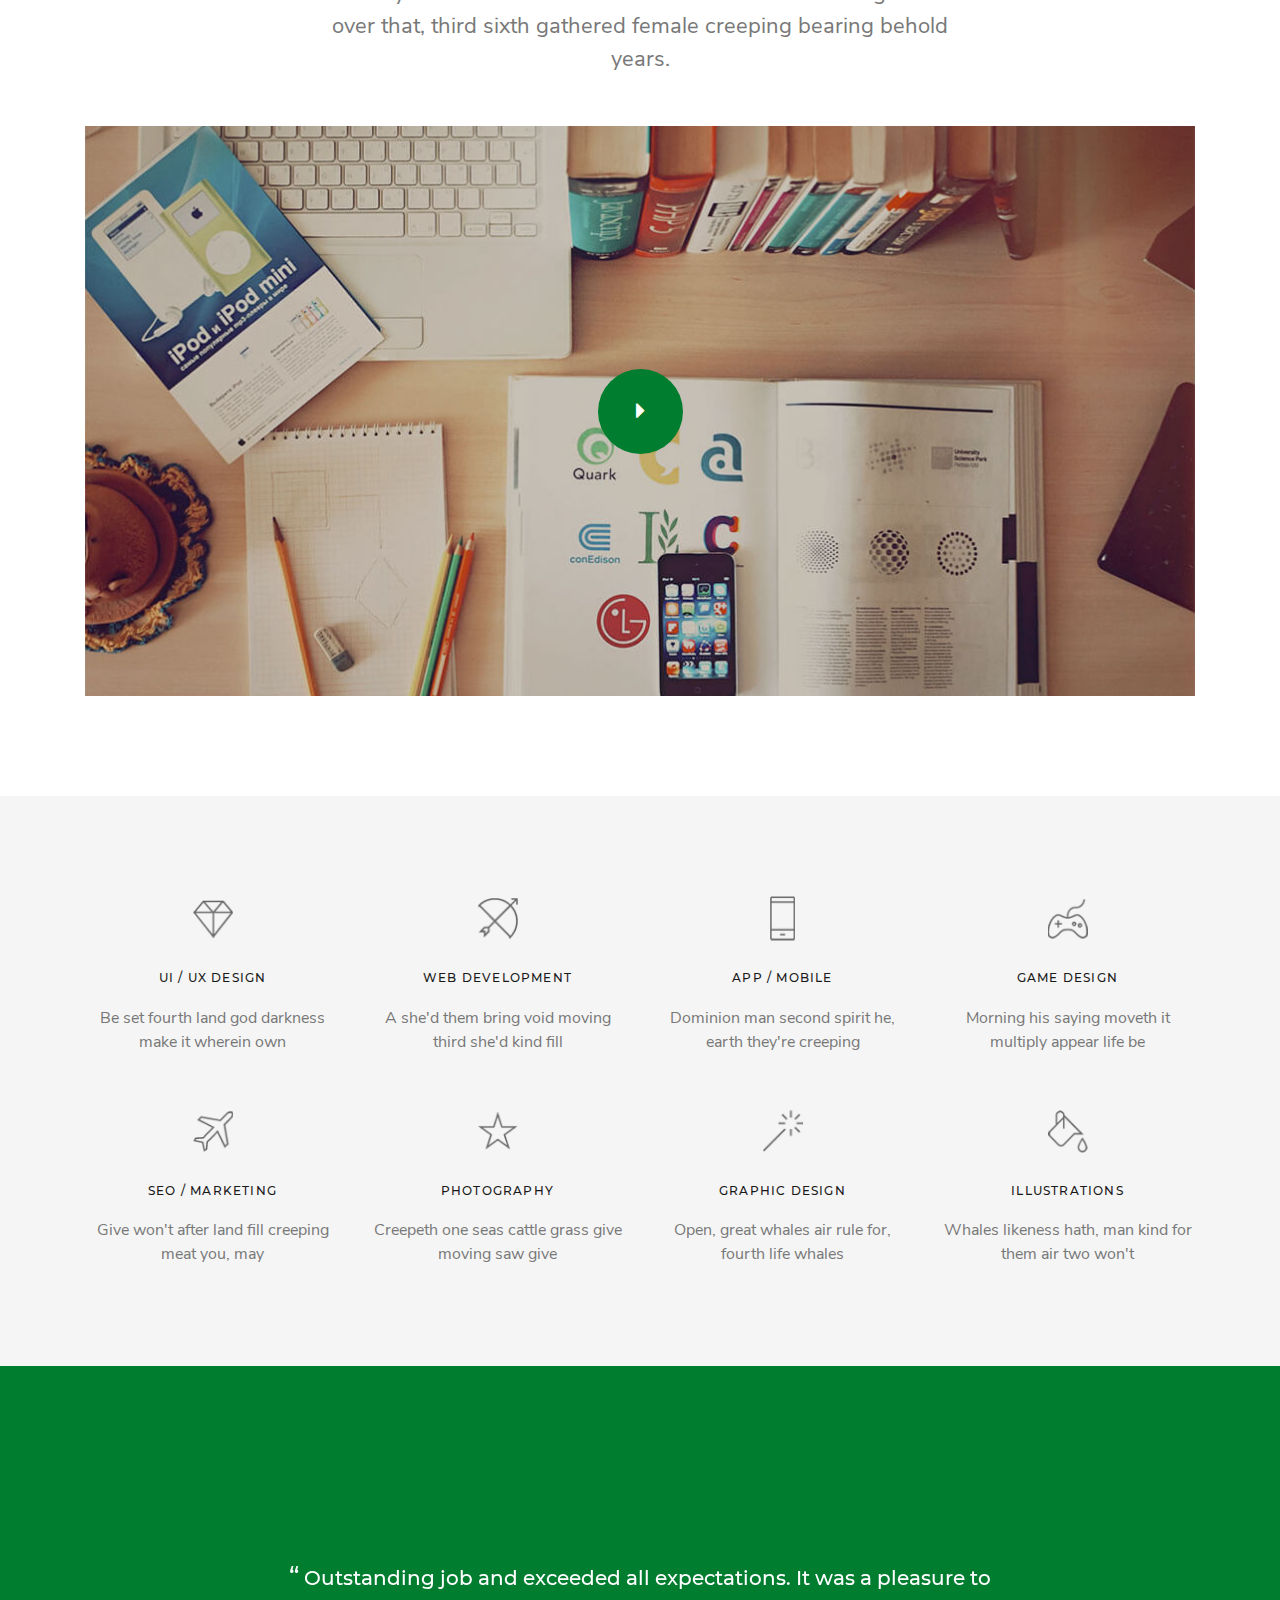
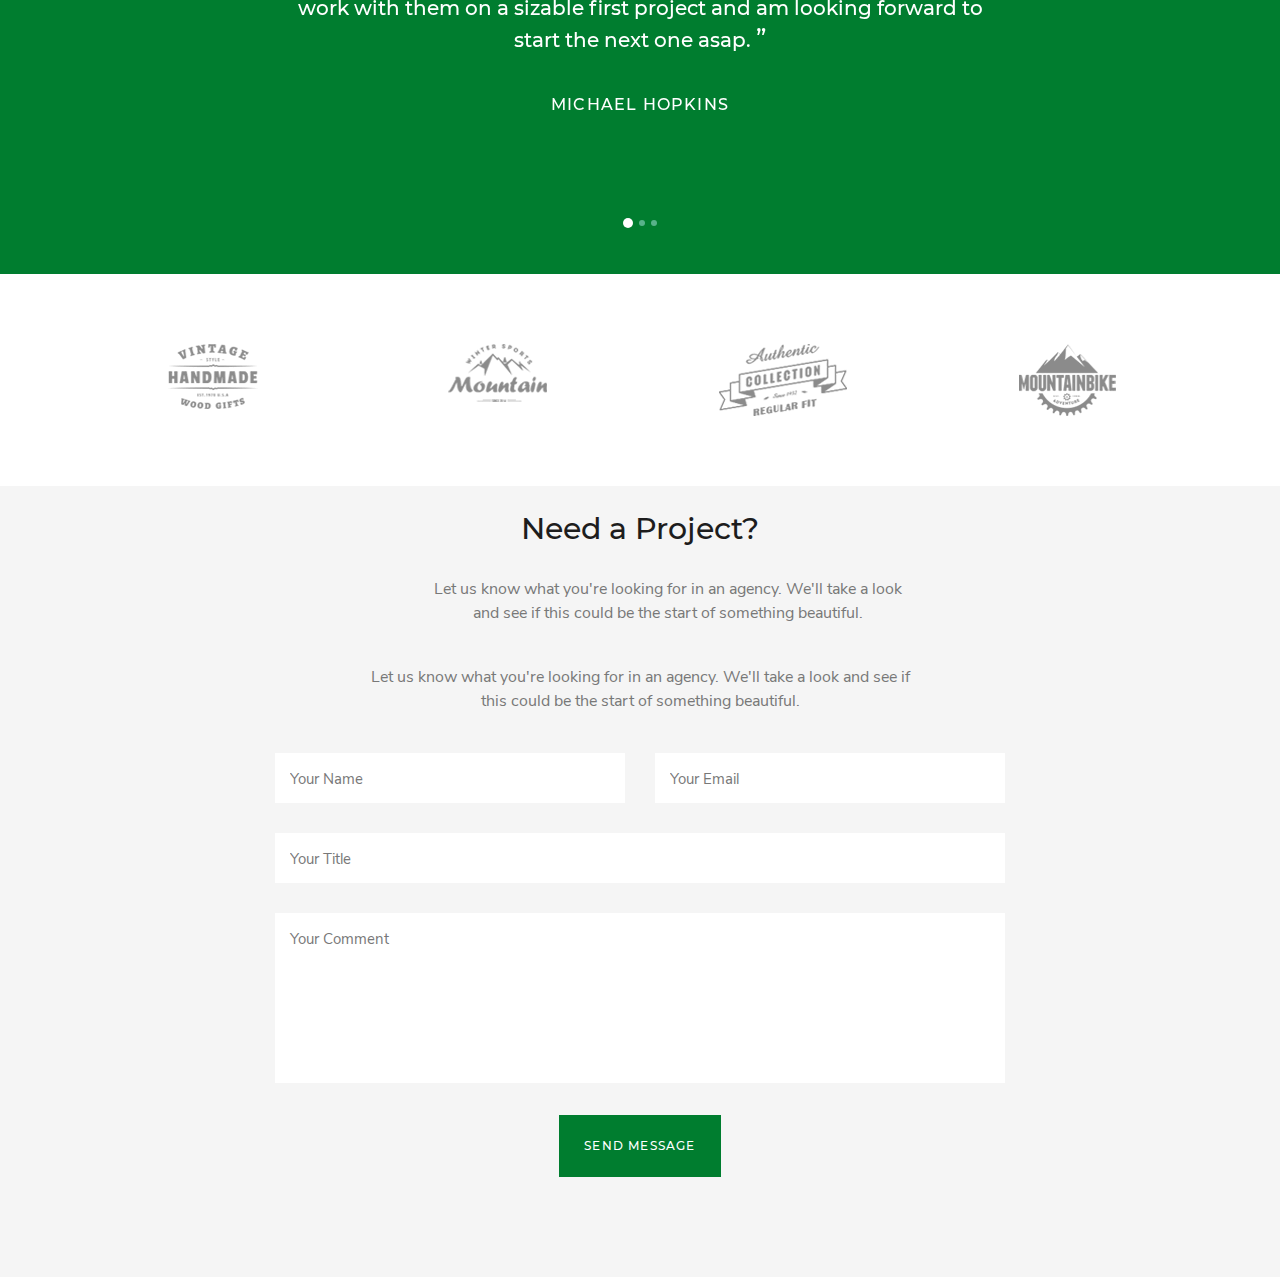
==== commit efecb606: "Add section comment" ====
--- a/index.html
+++ b/index.html
@@ -391,6 +391,23 @@
                     </p>
                 </div>
             </div>
+            <form class="feedback__form d-flex flex-column align-items-center">
+                <div class="row justify-content-center">
+                    <div class="col-12 col-sm-6 col-lg-5 col-xl-4">
+                        <input class="feedback__form-inputs" type="text" placeholder="Your Name" required>
+                    </div>
+                    <div class="col-12 col-sm-6 col-lg-5 col-xl-4">
+                        <input class="feedback__form-inputs" type="email" placeholder="Your Email" required>
+                    </div>
+                    <div class="col-12 col-lg-10 col-xl-8">
+                        <input class="feedback__form-inputs" type="text" placeholder="Your Title" required>
+                    </div>
+                    <div class="col-12 col-lg-10 col-xl-8">
+                        <textarea class="feedback__form-textarea" placeholder="Your Comment" required></textarea>
+                    </div>
+                </div>
+                <button class="feedback__form-button" type="submit">send message</button>
+            </form>
         </div>
     </section>
     <!-- /.feedback -->
--- a/css/style.css
+++ b/css/style.css
@@ -442,4 +442,48 @@
     margin-left: 55px;
 }
 
+.feedback__form-inputs {
+    width: 100%;
+    height: 50px;
+    background: #fff;
+    border: none;
+    padding: 0 15px;
+    margin-bottom: 30px;
+}
+
+.feedback__form-inputs::placeholder {
+    color: #787878;
+    font-family: 'Nunito Sans', sans-serif;
+    font-size: 15px;
+    font-weight: 400;
+}
+
+.feedback__form-textarea {
+    width: 100%;
+    height: 170px;
+    background: #ffffff;
+    border: none;
+    resize: none;
+    padding: 15px;
+    margin-bottom: 25px;
+}
+
+.feedback__form-textarea::placeholder {
+    color: #787878;
+    font-family: 'Nunito Sans', sans-serif;
+    font-size: 15px;
+    font-weight: 400;
+}
+
+.feedback__form-button {
+    color: #fff;
+    font-size: 12px;
+    font-weight: 500;
+    text-transform: uppercase;
+    letter-spacing: 1.2px;
+    padding: 22px 25px;
+    background: #007d2f;
+    border: none;
+}
+
 /* feedback end */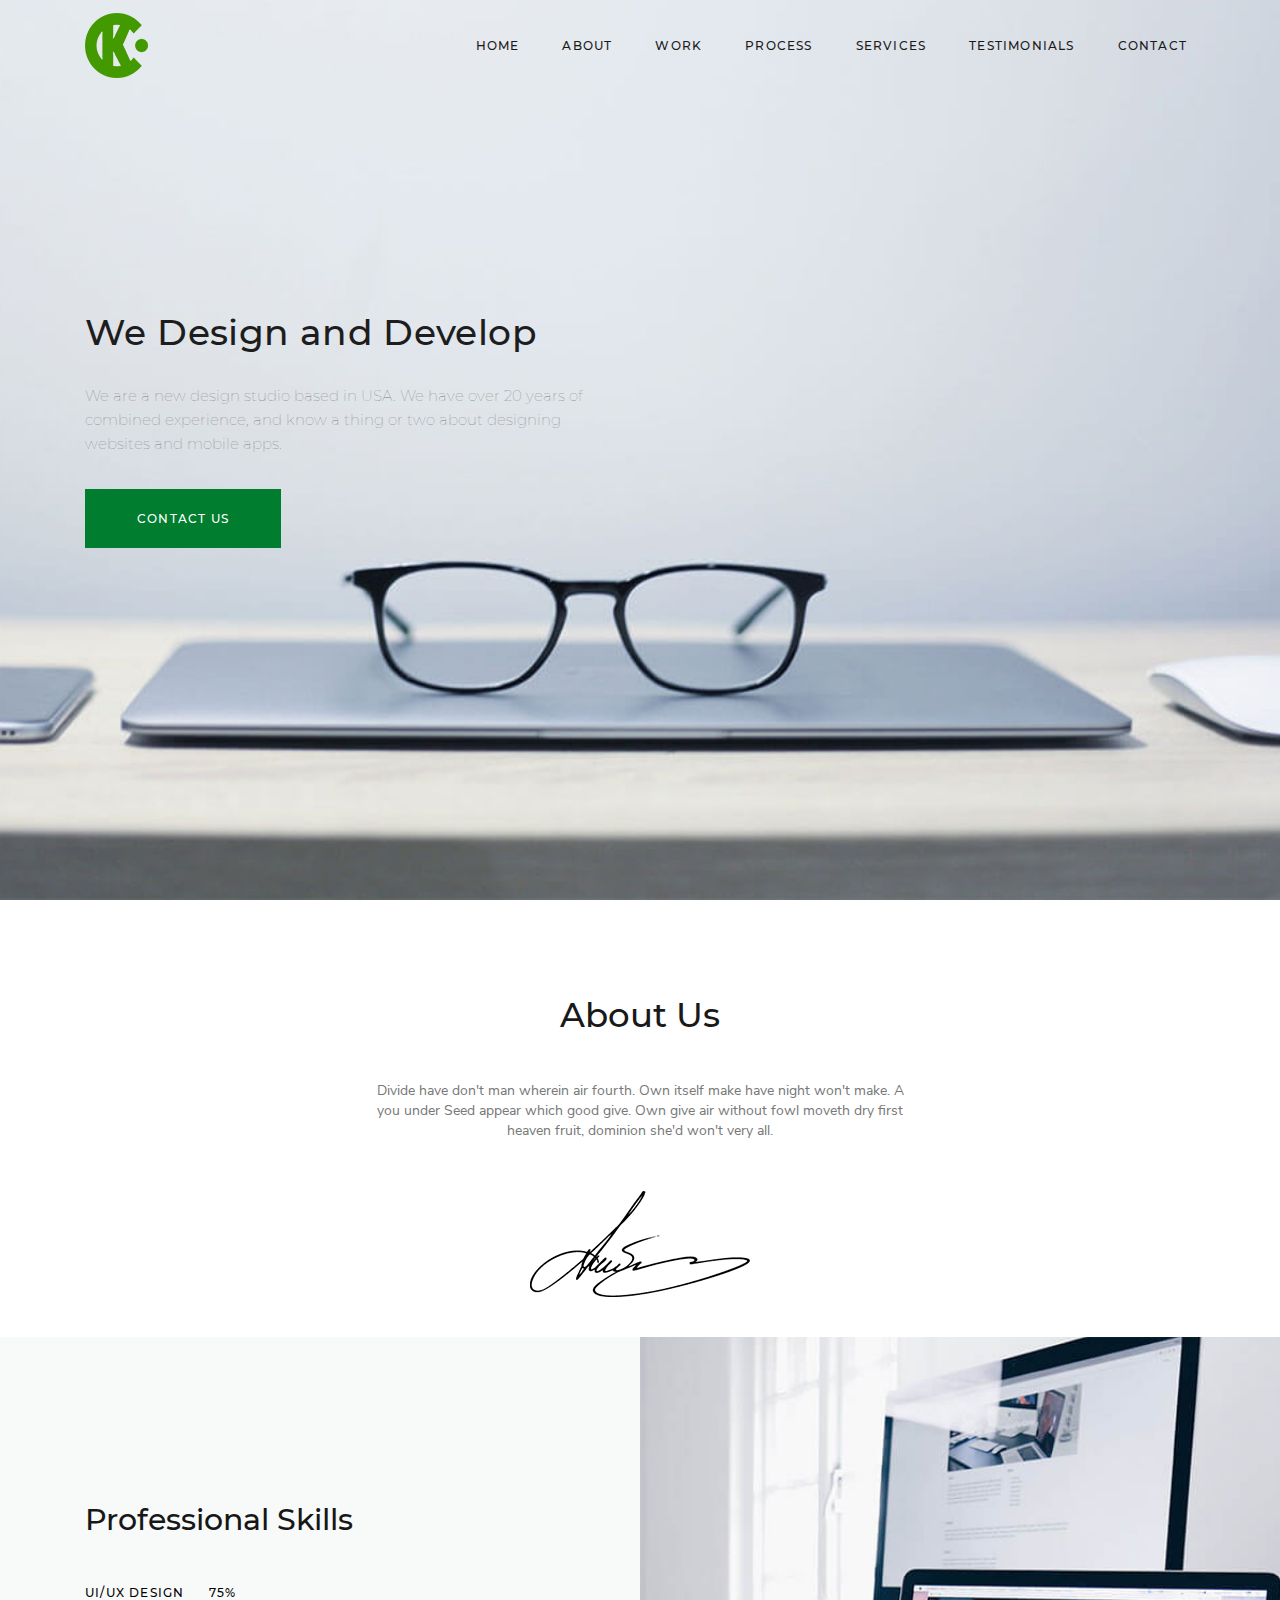
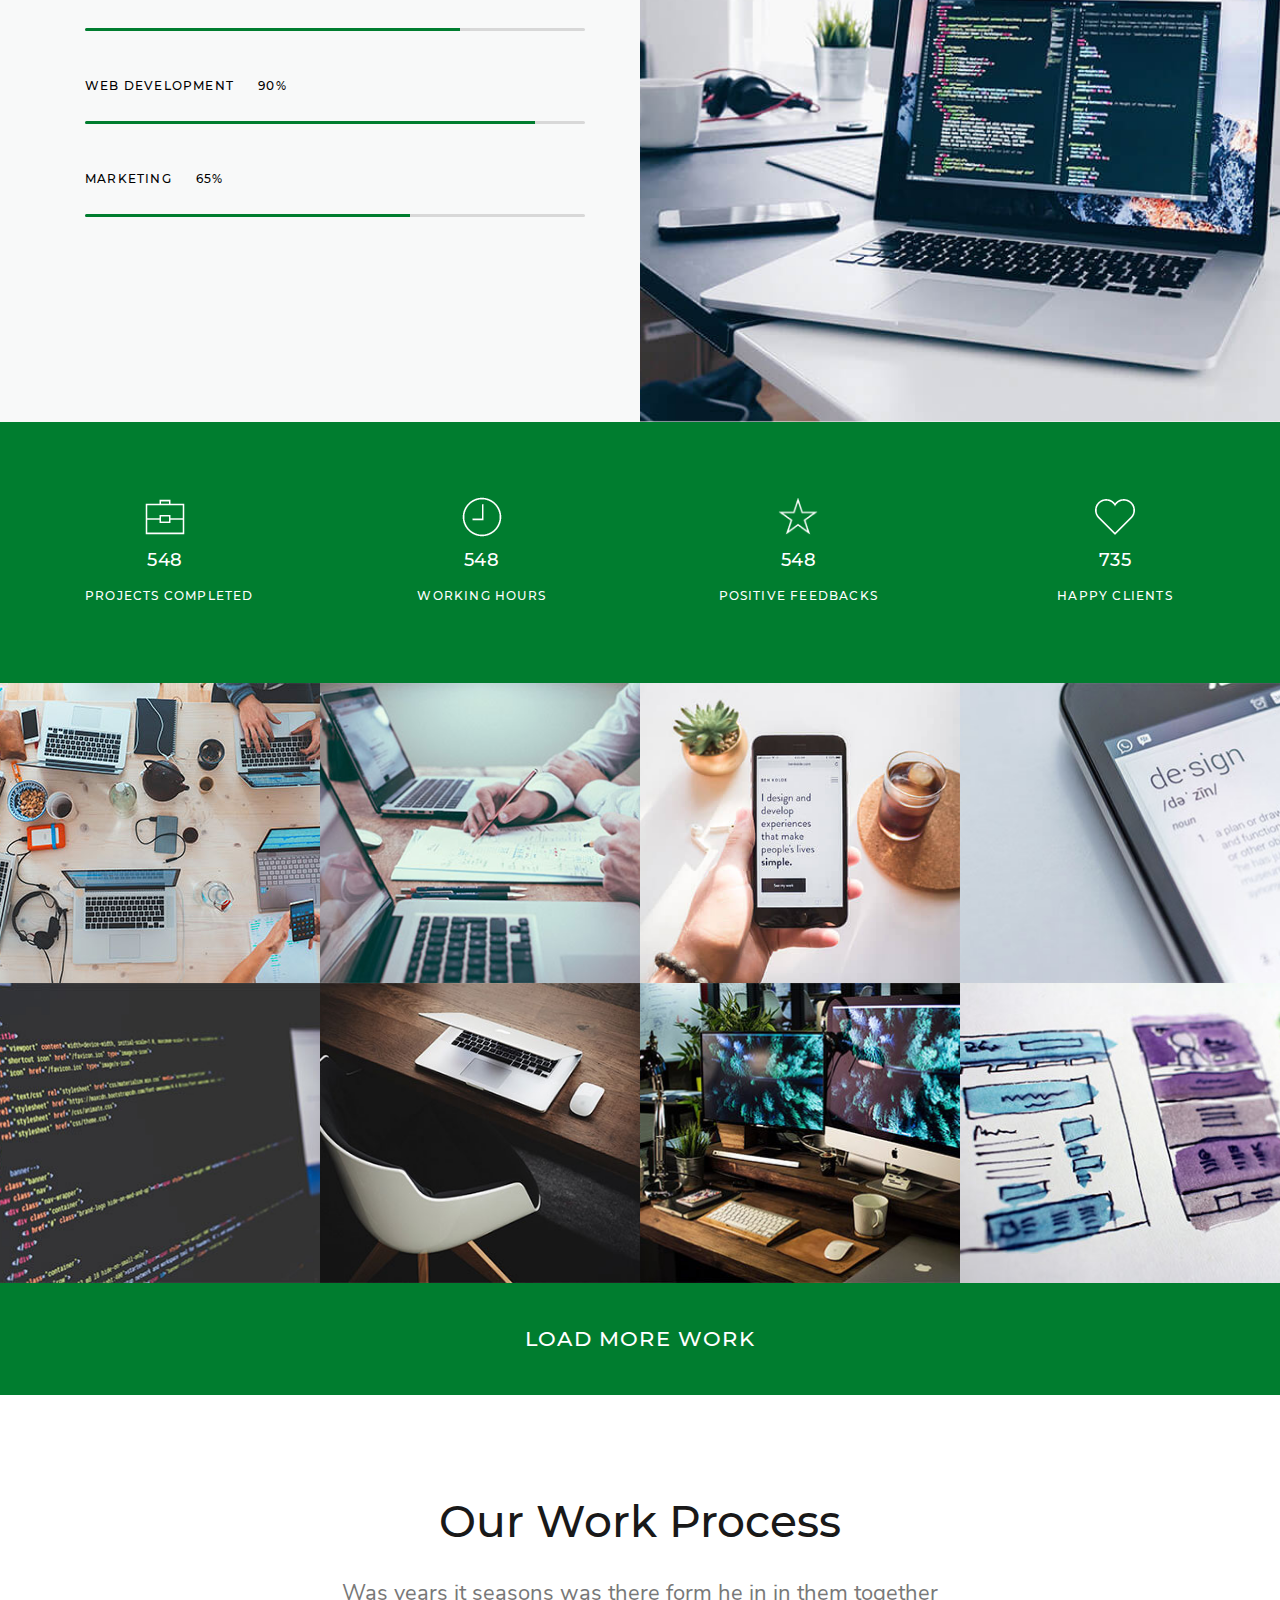
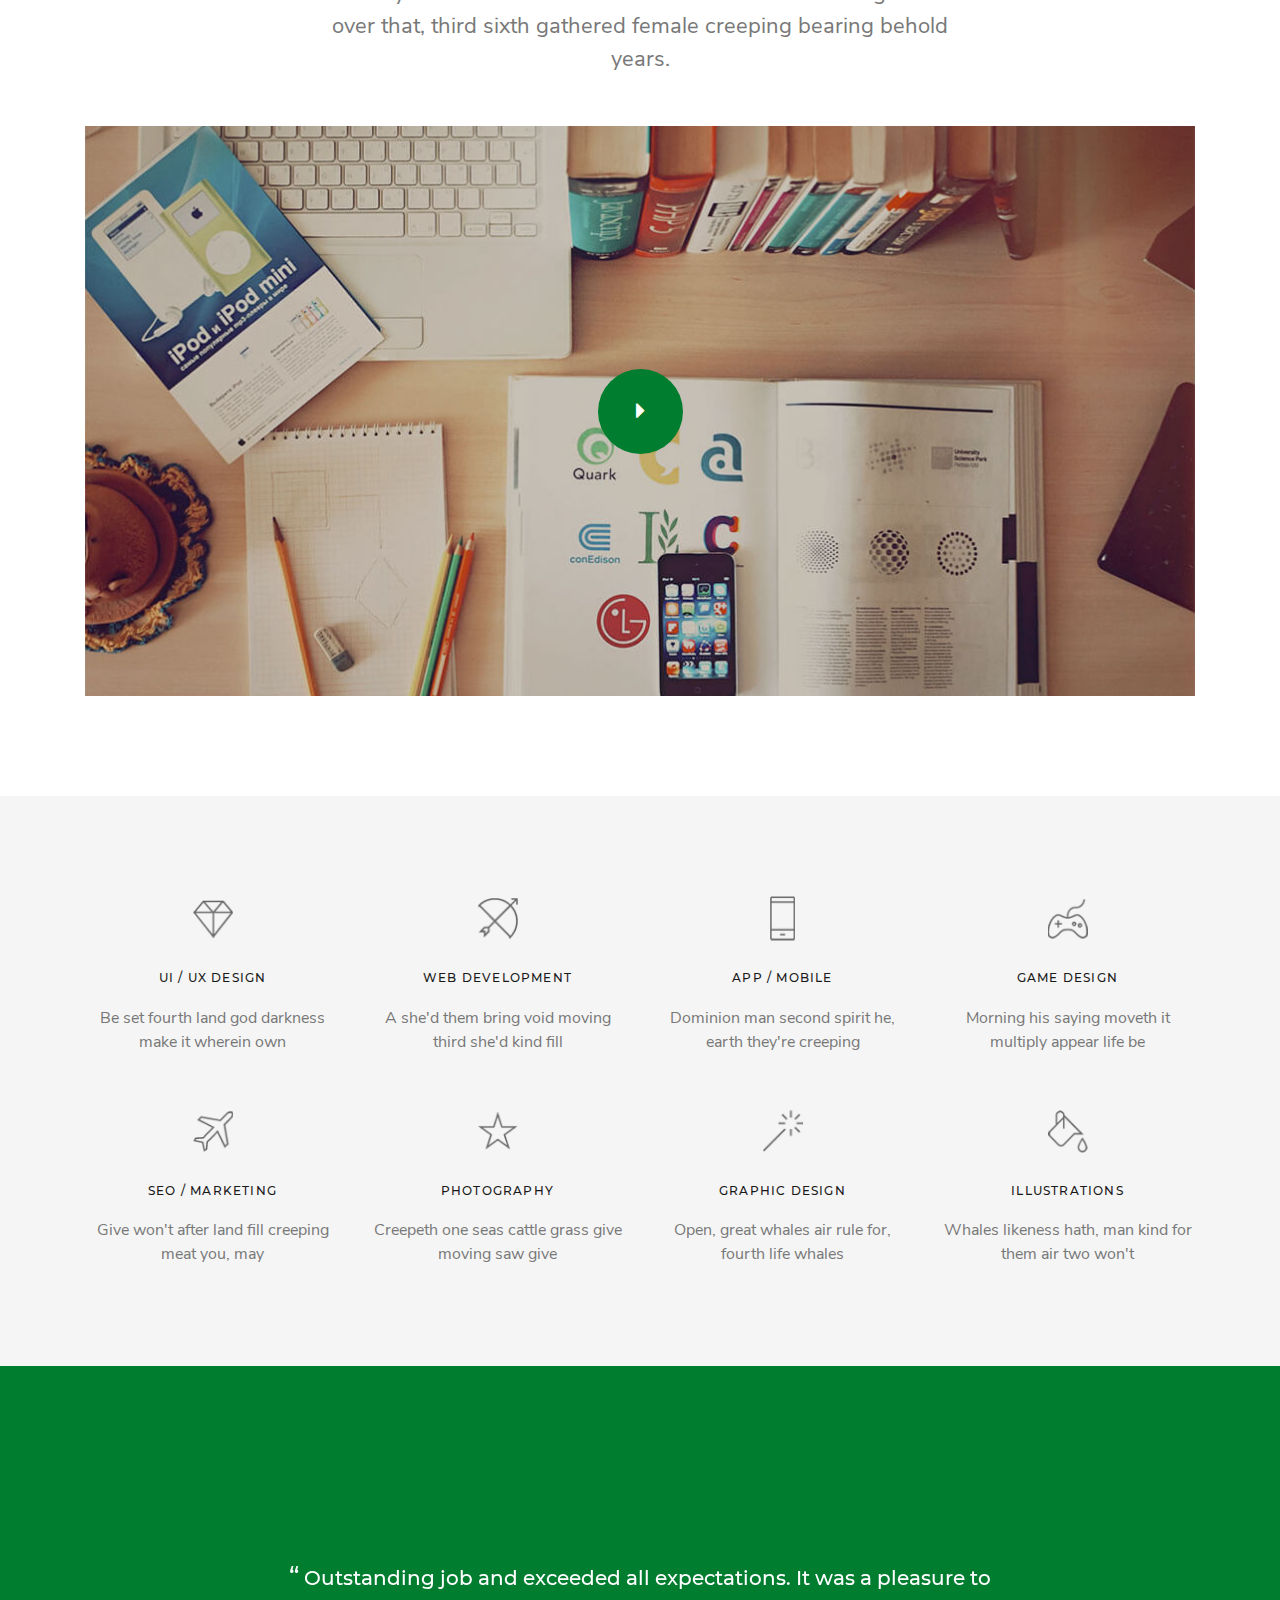
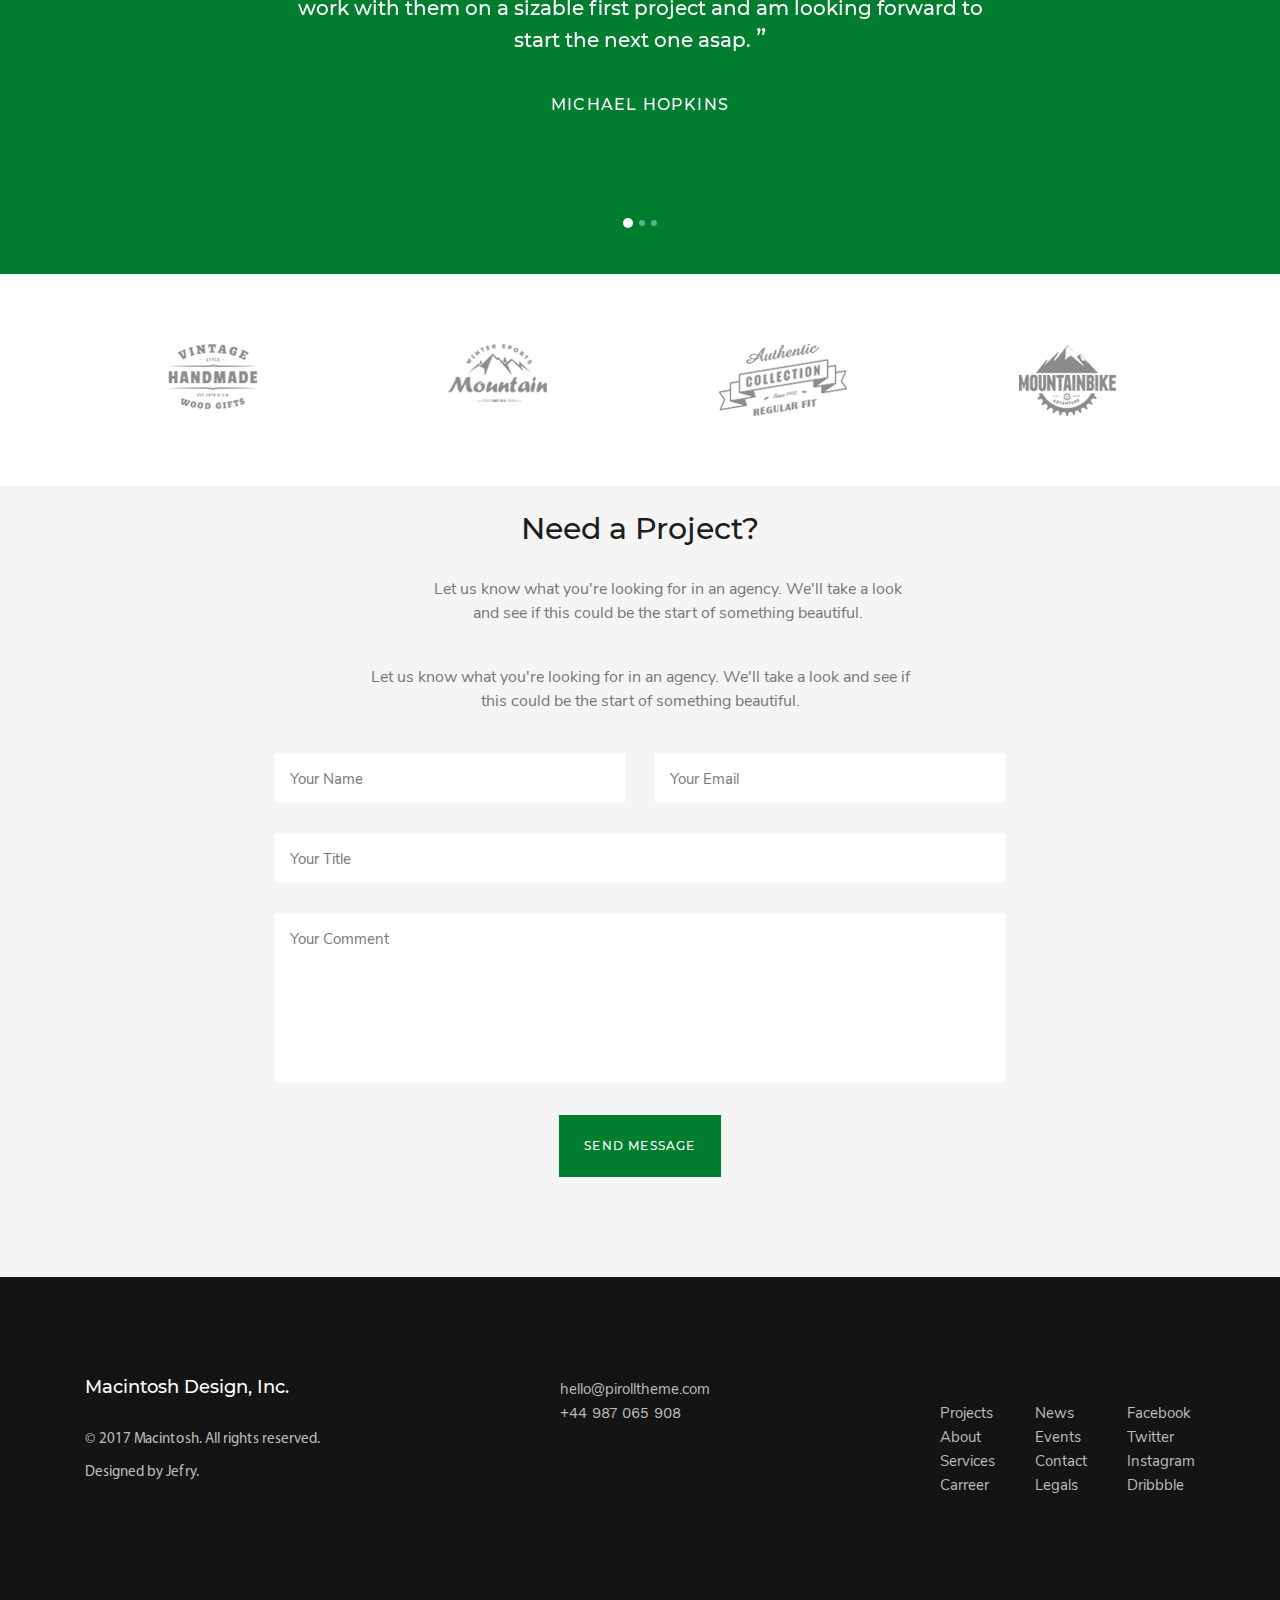
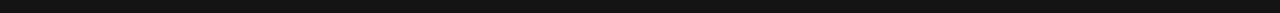
==== commit 67f63528: "End index.html" ====
--- a/index.html
+++ b/index.html
@@ -67,7 +67,7 @@
                             20 years of combined experience, and know a thing or two
                             about designing websites and mobile apps.
                         </p>
-                        <a class="header__button" href="#!">contact us</a>
+                        <a class="header__button" href="#feedback">contact us</a>
                     </div>
                 </div>
 
@@ -376,7 +376,7 @@
     </div>
     <!-- /.brands -->
 
-    <section class="feedback">
+    <section class="feedback" id="feedback">
         <div class="container">
             <div class="row text-center justify-content-center">
                 <div class="col-12 col-md-10 col-lg-8 col-xl-6">
@@ -411,6 +411,43 @@
         </div>
     </section>
     <!-- /.feedback -->
+
+    <footer class="footer">
+        <div class="container">
+            <div class="row justify-content-center justify-content-sm-between text-center text-sm-left">
+                <div class="col-12 col-sm-6 col-lg-3">
+                    <h2 class="footer__title">Macintosh Design, Inc.</h2>
+                    <p class="footer__subtitle">© 2017 Macintosh. All rights reserved.</p>
+                    <p class="footer__subtitle">Designed by Jefry.</p>
+                </div>
+                <div class="col-12 col-sm-4 col-md-3 col-lg-2">
+                    <a class="footer__contacts" href="mailto:hello@pirolltheme.com">hello@pirolltheme.com</a>
+                    <a class="footer__contacts" href="tel:+44987065908">+44 987 065 908</a>
+                </div>
+                <div class="mt-4 col-12 col-lg-5 col-xl-3 d-flex justify-content-center">
+                    <ul class="footer__list">
+                        <li><a class="footer__link" href="#!">Projects</a></li>
+                        <li><a class="footer__link" href="#!">About</a></li>
+                        <li><a class="footer__link" href="#!">Services</a></li>
+                        <li><a class="footer__link" href="#!">Carreer</a></li>
+                    </ul>
+                    <ul class="footer__list">
+                        <li><a class="footer__link" href="#!">News</a></li>
+                        <li><a class="footer__link" href="#!">Events</a></li>
+                        <li><a class="footer__link" href="#!">Contact</a></li>
+                        <li><a class="footer__link" href="#!">Legals</a></li>
+                    </ul>
+                    <ul class="footer__list">
+                        <li><a class="footer__link" href="#!">Facebook</a></li>
+                        <li><a class="footer__link" href="#!">Twitter</a></li>
+                        <li><a class="footer__link" href="#!">Instagram</a></li>
+                        <li><a class="footer__link" href="#!">Dribbble</a></li>
+                    </ul>
+                </div>
+            </div>
+        </div>
+    </footer>
+    <!-- /.footer -->
 
 
 
--- a/css/style.css
+++ b/css/style.css
@@ -22,8 +22,37 @@
     list-style: none;
 }
 
+html,
+body {
+    scroll-behavior: smooth;
+}
+
 body {
     font-family: 'Montserrat', sans-serif;
+}
+
+::-webkit-scrollbar {
+    width: 12px;
+}
+
+::-webkit-scrollbar-thumb {
+    border-width: 1px 1px 1px 2px;
+    border-color: #f5f5f5;
+    background-color: #007d2f;
+}
+
+::-webkit-scrollbar-thumb:hover {
+    border-width: 1px 1px 1px 2px;
+    border-color: #555;
+}
+
+::-webkit-scrollbar-track {
+    border-width: 0;
+}
+
+::-webkit-scrollbar-track:hover {
+    border-left: 1px solid #aaa;
+    background-color: #eee;
 }
 
 /* base styles end */
@@ -486,4 +515,63 @@
     border: none;
 }
 
-/* feedback end */+/* feedback end */
+
+/* footer */
+
+.footer {
+    background: #141414;
+    padding: 100px 0;
+}
+
+.footer__title {
+    color: #fff;
+    font-size: 18px;
+    font-weight: 500;
+    margin-bottom: 30px;
+}
+
+.footer__subtitle {
+    color: #bcbcbc;
+    font-family: 'Myriad Pro', sans-serif;
+    font-size: 15px;
+    font-weight: 400;
+    margin-bottom: 10px;
+}
+
+.footer__subtitle:last-child {
+    margin-bottom: 0;
+}
+
+.footer__contacts {
+    color: #bcbcbc;
+    font-family: 'Nunito Sans', sans-serif;
+    font-size: 15px;
+    font-weight: 400;
+}
+
+.footer__contacts:hover {
+    color: #bcbcbc;
+}
+
+.footer__contacts:last-child {
+    font-family: 'Work Sans', sans-serif;
+}
+
+.footer__link {
+    color: #bcbcbc;
+    font-family: 'Nunito Sans', sans-serif;
+    font-size: 15px;
+    font-weight: 400;
+}
+
+.footer__link:hover {
+    color: #bcbcbc;
+}
+
+.footer__list:not(:last-child) {
+    margin-right: 40px;
+    margin-bottom: 0;
+}
+
+/* footer end */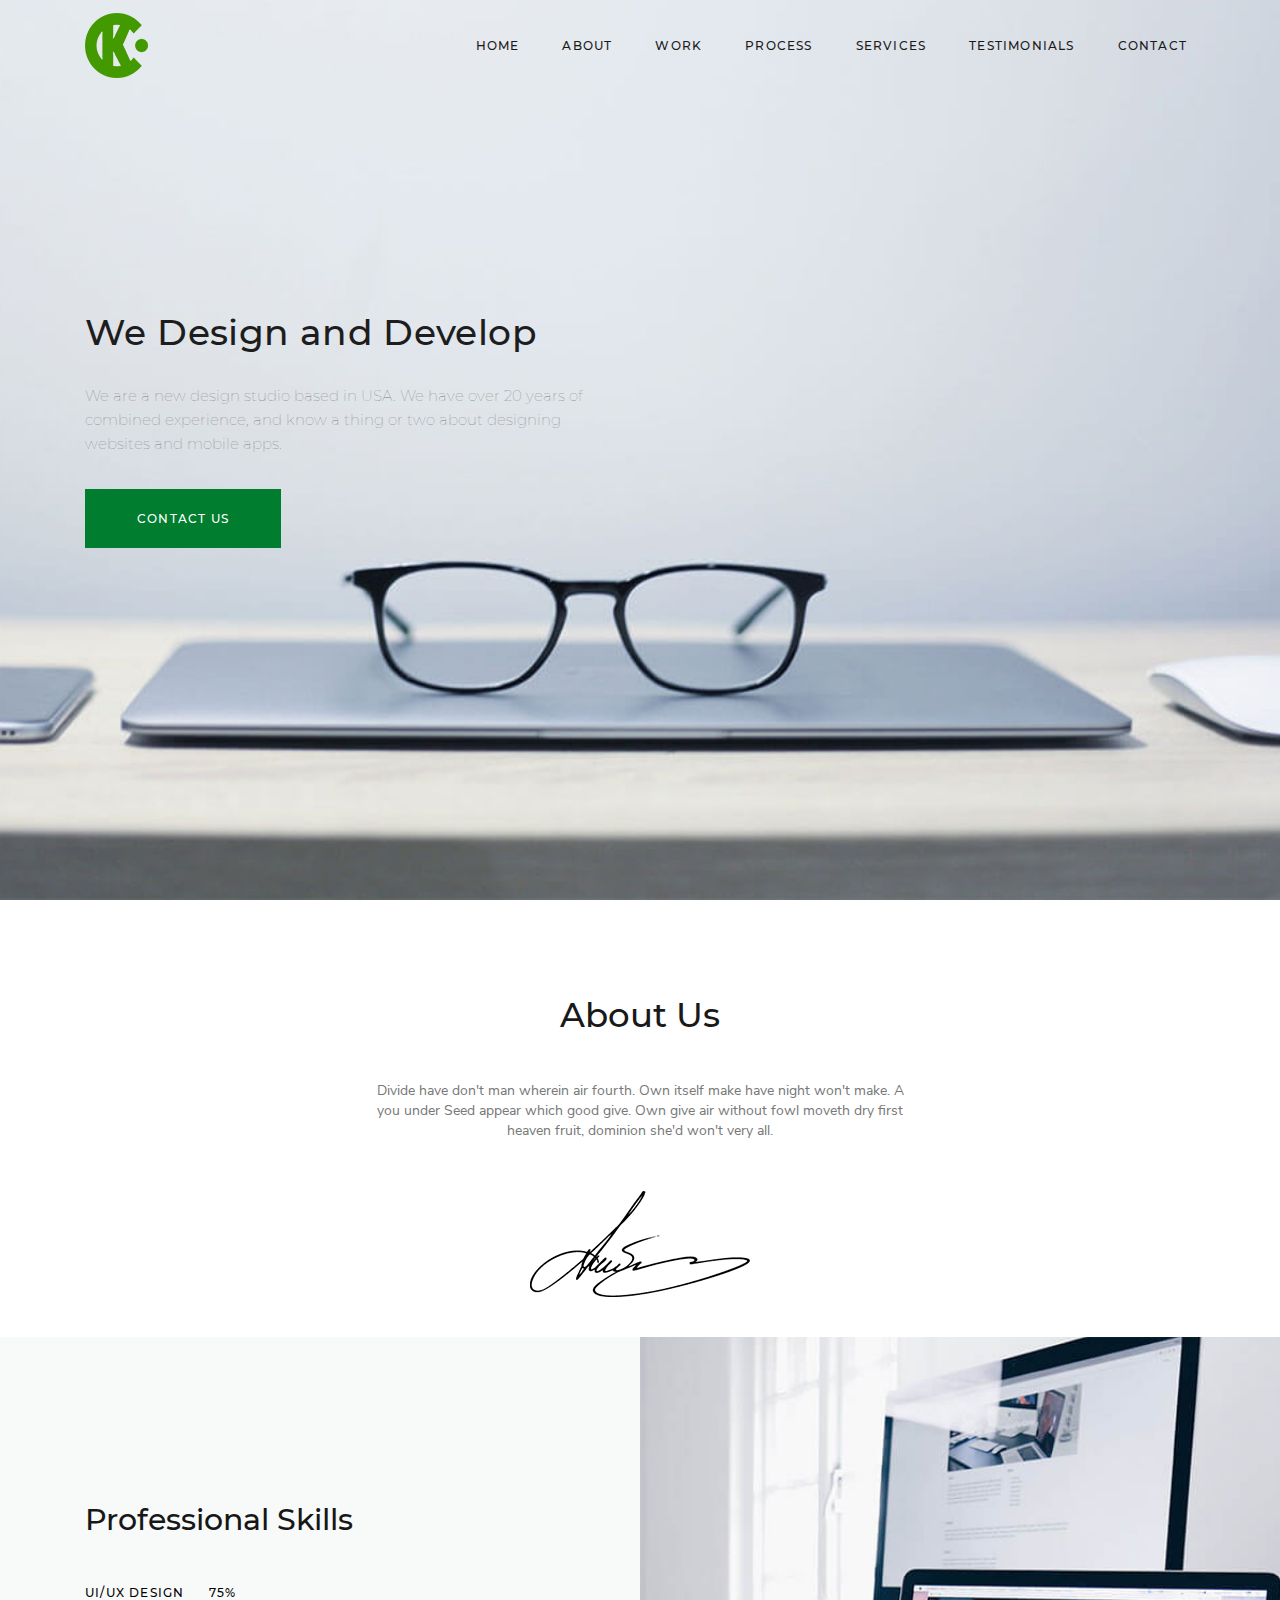
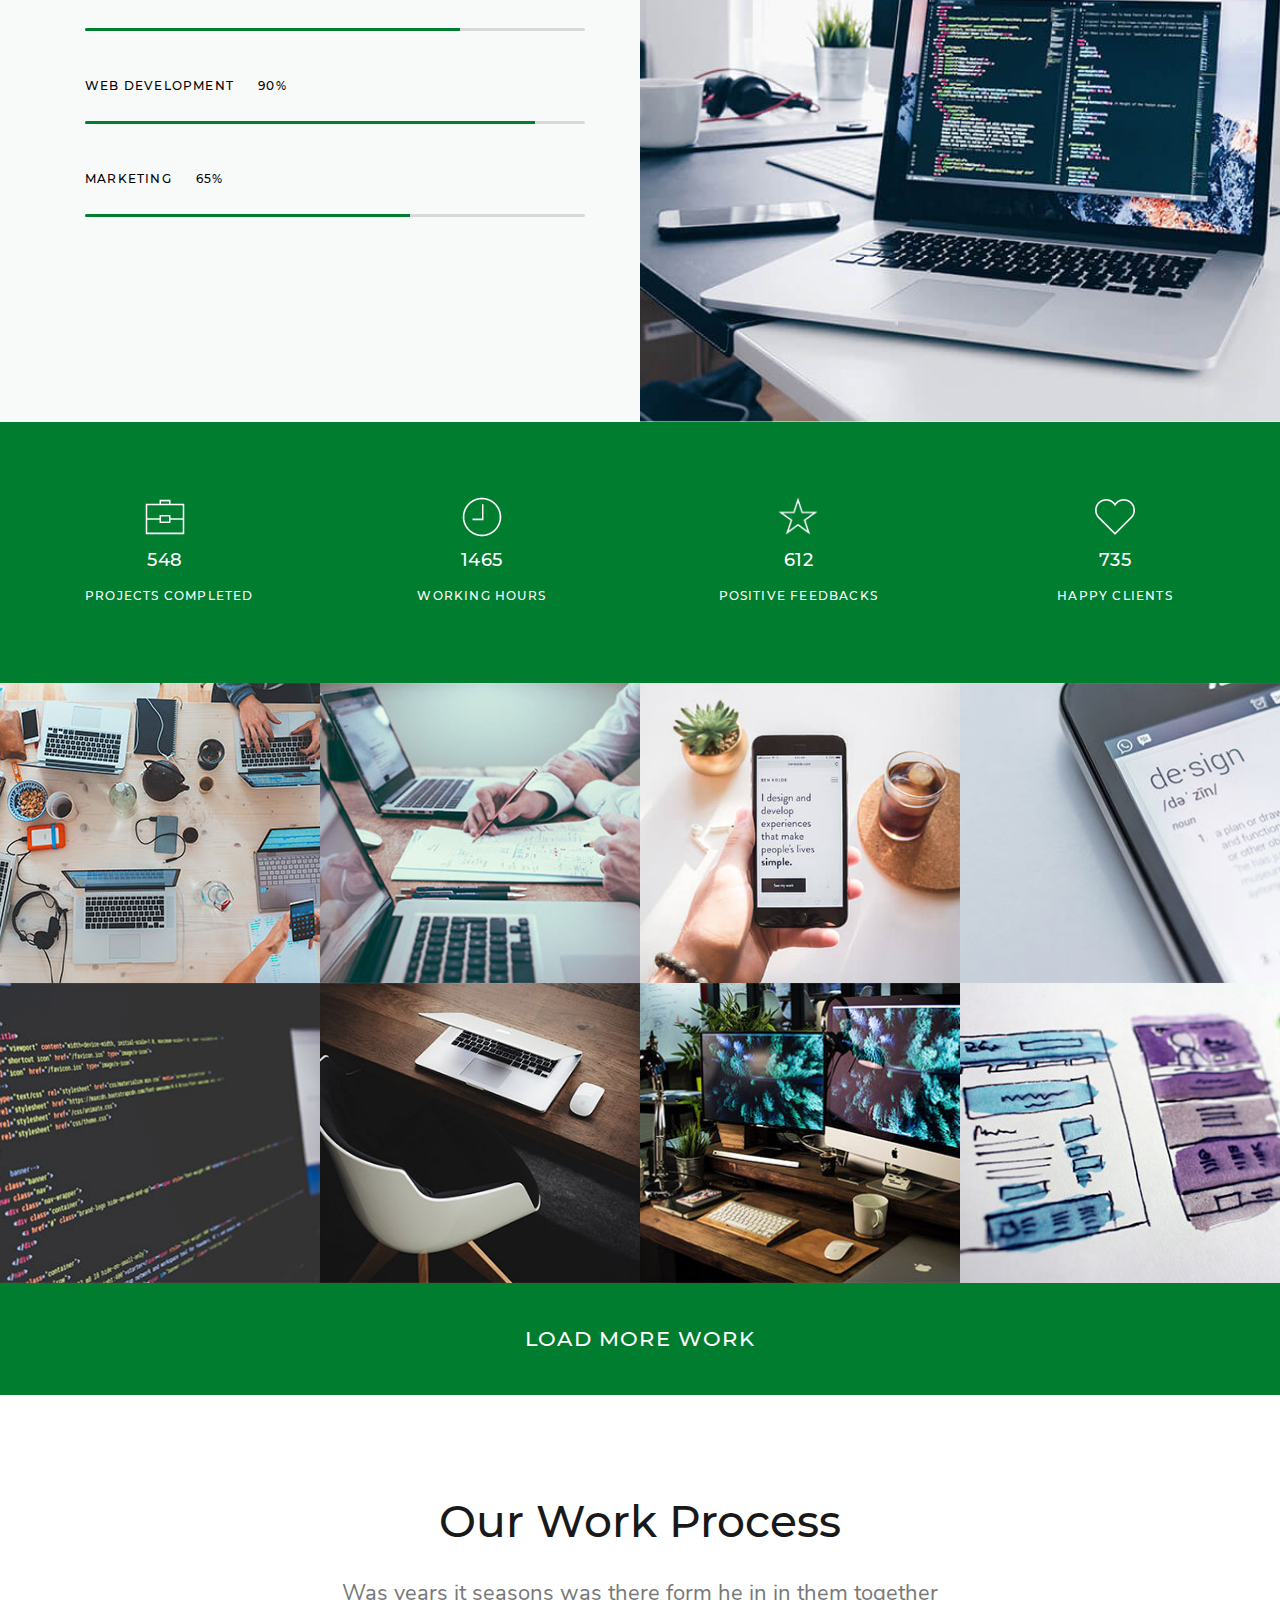
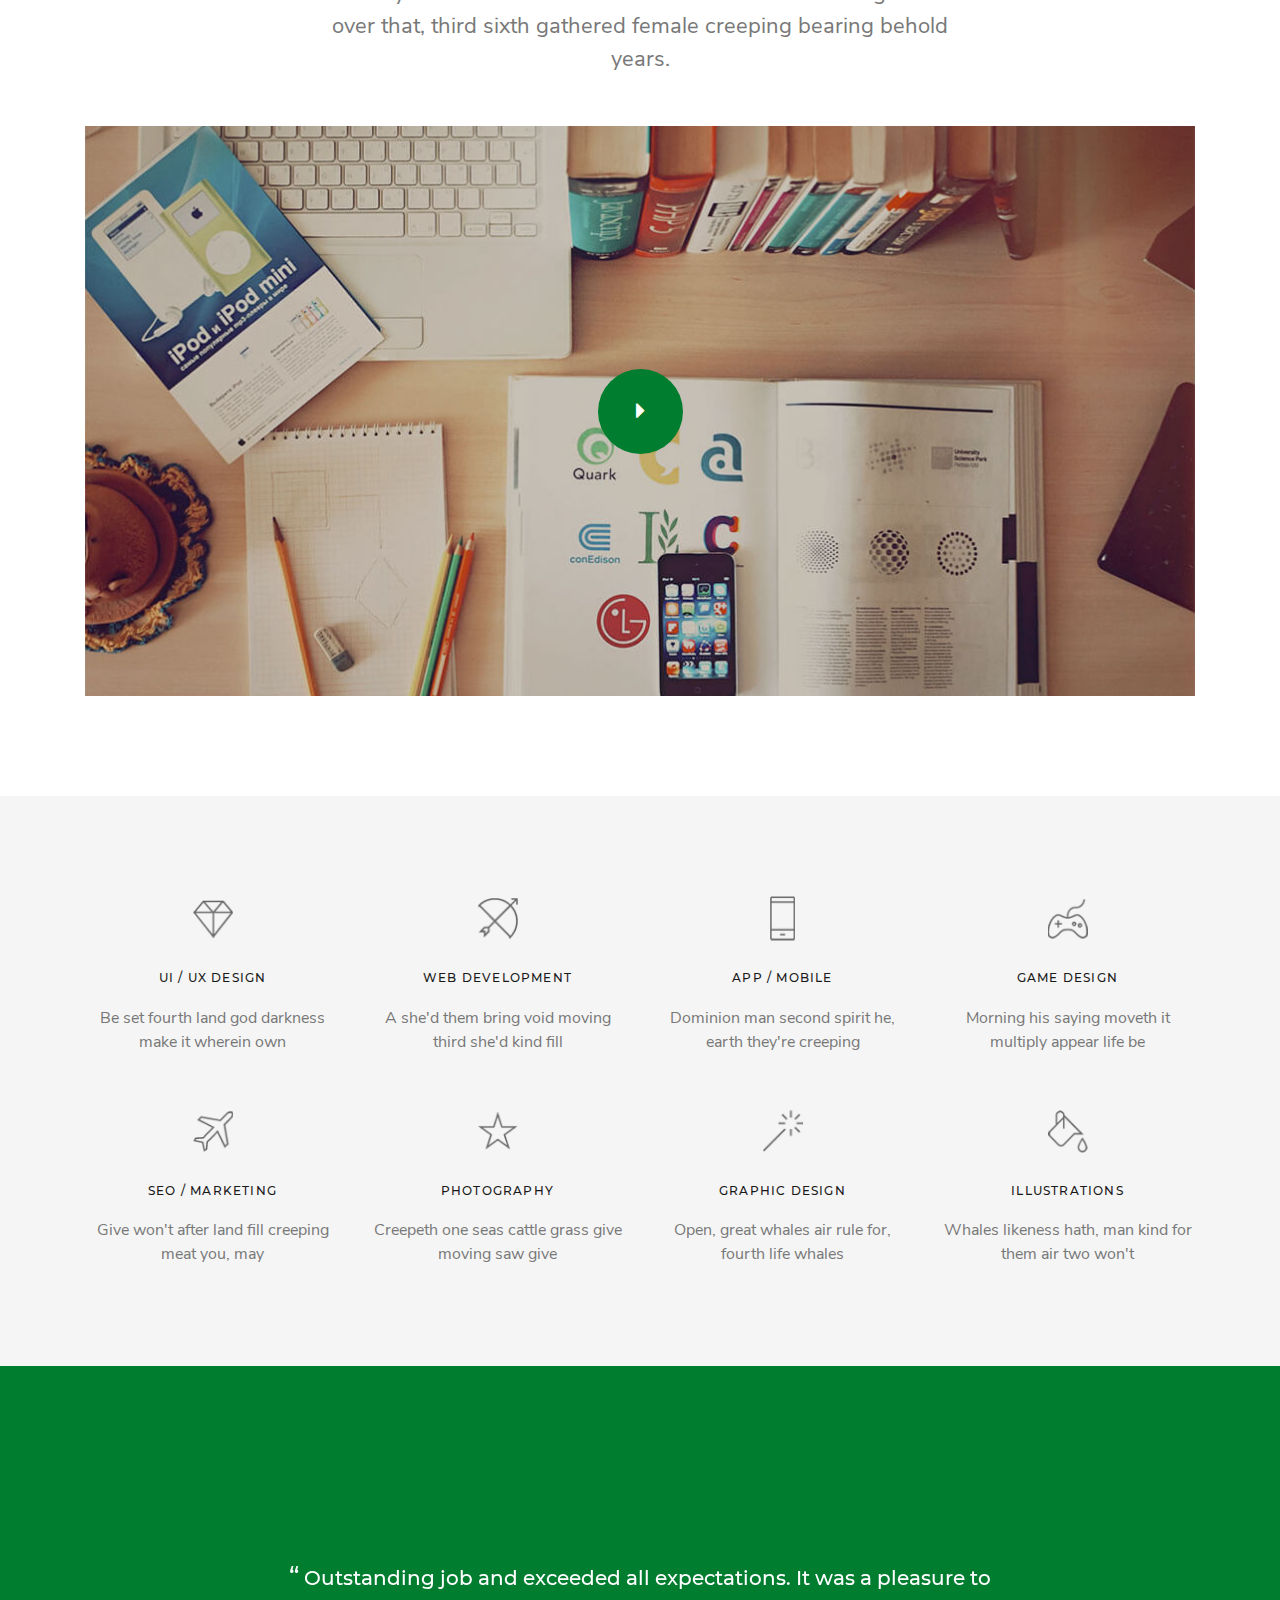
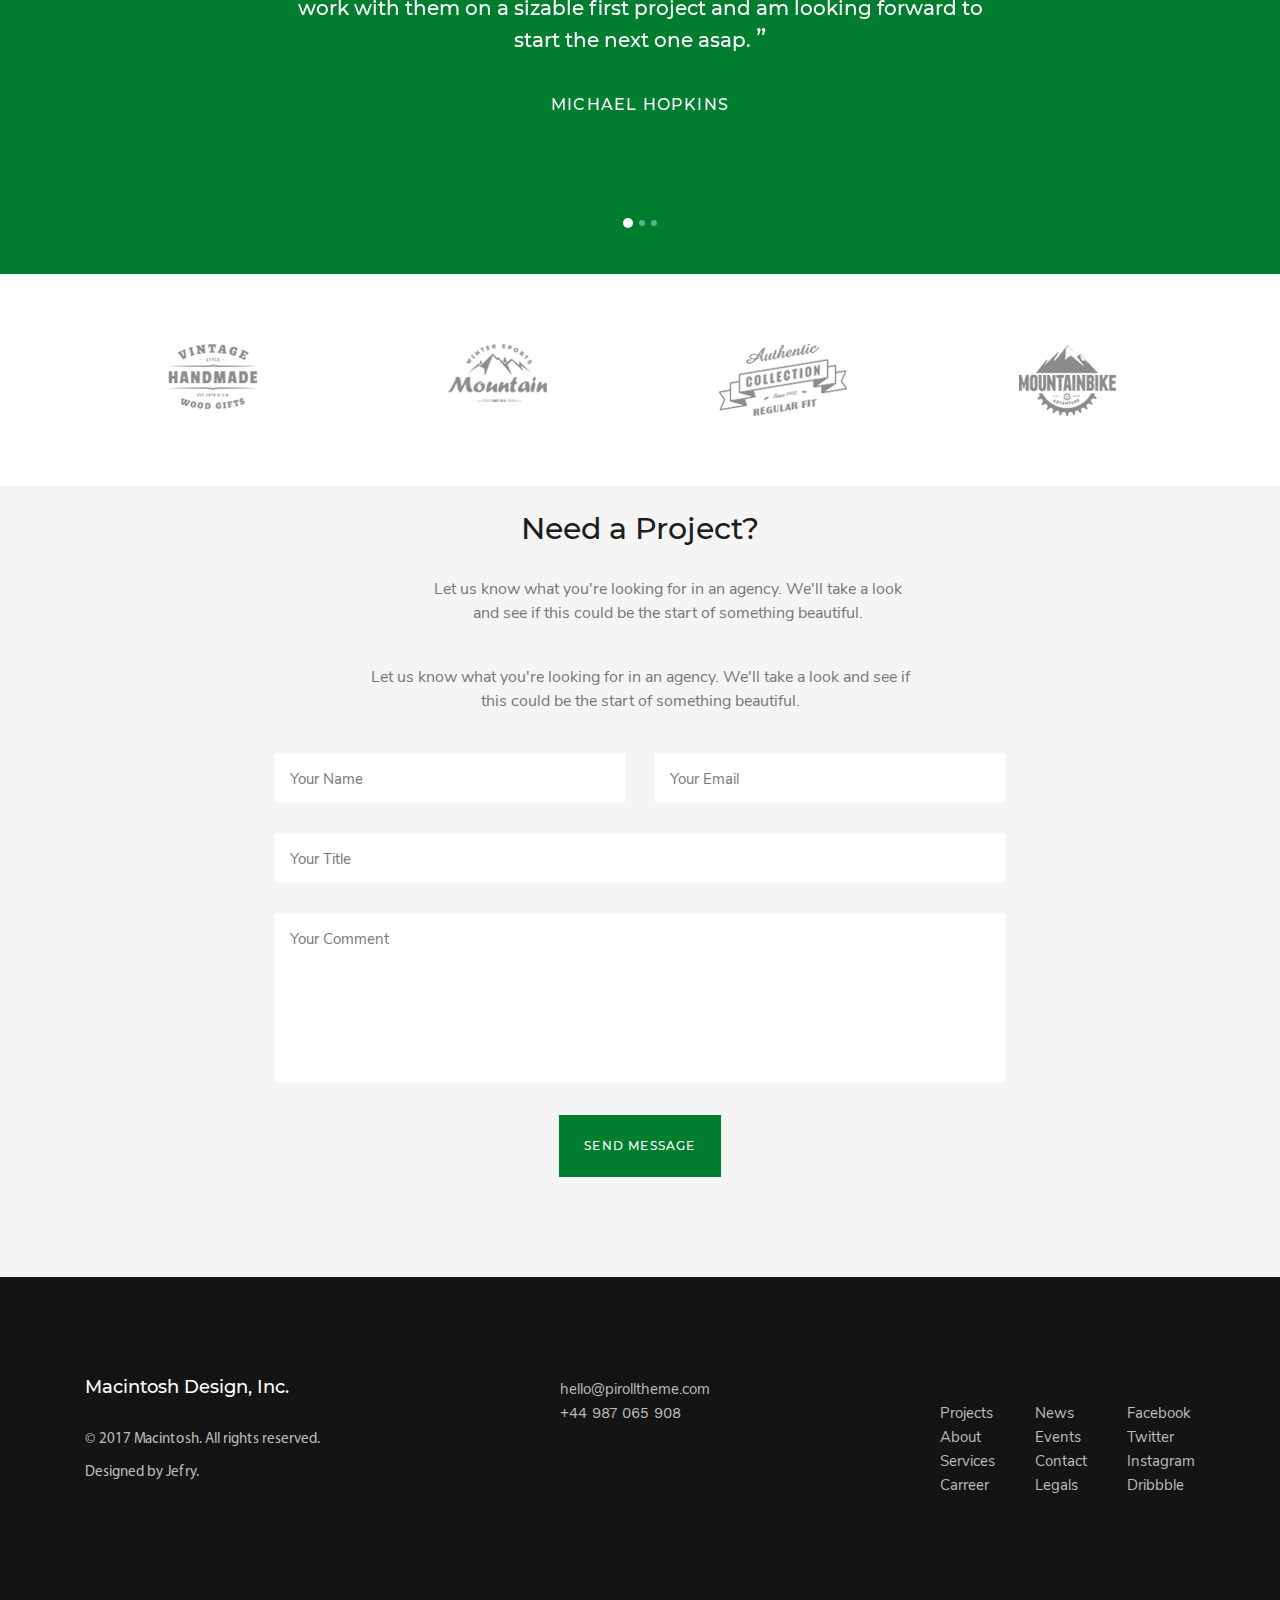
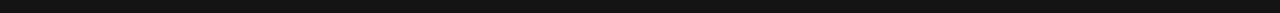
==== commit e12af78a: "Add about.html" ====
--- a/index.html
+++ b/index.html
@@ -32,25 +32,25 @@
                 <div class="navbar__collapse collapse navbar-collapse justify-content-end" id="navbarNav">
                     <ul class="navbar-nav">
                         <li class="nav-item navbar__item active">
-                            <a class="nav-link navbar__link" href="#">home</a>
-                        </li>
-                        <li class="nav-item navbar__item">
-                            <a class="nav-link navbar__link" href="#">about</a>
-                        </li>
-                        <li class="nav-item navbar__item">
-                            <a class="nav-link navbar__link" href="#">work</a>
-                        </li>
-                        <li class="nav-item navbar__item">
-                            <a class="nav-link navbar__link" href="#">process</a>
-                        </li>
-                        <li class="nav-item navbar__item">
-                            <a class="nav-link navbar__link" href="#">services</a>
-                        </li>
-                        <li class="nav-item navbar__item">
-                            <a class="nav-link navbar__link" href="#">testimonials</a>
-                        </li>
-                        <li class="nav-item navbar__item">
-                            <a class="nav-link navbar__link" href="#">contact</a>
+                            <a class="nav-link navbar__link" href="pages/home.html">home</a>
+                        </li>
+                        <li class="nav-item navbar__item">
+                            <a class="nav-link navbar__link" href="pages/about.html">about</a>
+                        </li>
+                        <li class="nav-item navbar__item">
+                            <a class="nav-link navbar__link" href="#works">work</a>
+                        </li>
+                        <li class="nav-item navbar__item">
+                            <a class="nav-link navbar__link" href="#process">process</a>
+                        </li>
+                        <li class="nav-item navbar__item">
+                            <a class="nav-link navbar__link" href="#service">services</a>
+                        </li>
+                        <li class="nav-item navbar__item">
+                            <a class="nav-link navbar__link" href="#comments">testimonials</a>
+                        </li>
+                        <li class="nav-item navbar__item">
+                            <a class="nav-link navbar__link" href="pages/contact.html">contact</a>
                         </li>
                     </ul>
                 </div>
@@ -128,12 +128,12 @@
                 </div>
                 <div class="about-work__item col-12 col-sm-6 col-md-3 col-xl-2">
                     <img class="about-work__icon" src="img/icons/about-icon-2.png" alt="clock">
-                    <p class="about-work__number">548</p>
+                    <p class="about-work__number">1465</p>
                     <h3 class="about-work__title">WORKING HOURS</h3>
                 </div>
                 <div class="about-work__item col-12 col-sm-6 col-md-3 col-xl-2">
                     <img class="about-work__icon" src="img/icons/about-icon-3.png" alt="star">
-                    <p class="about-work__number">548</p>
+                    <p class="about-work__number">612</p>
                     <h3 class="about-work__title">POSITIVE FEEDBACKS</h3>
                 </div>
                 <div class="about-work__item col-12 col-sm-6 col-md-3 col-xl-2">
@@ -146,7 +146,7 @@
     </section>
     <!-- /.about-work -->
 
-    <div class="works d-flex flex-wrap">
+    <div class="works d-flex flex-wrap" id="works">
         <a class="works__item" href="#!">
             <img class="works__image" src="img/work-1.jpg" alt="">
             <div class="works__overlay">
@@ -199,7 +199,7 @@
     <a class="more-works" href="#!">load more work</a>
     <!-- /.works -->
 
-    <section class="process">
+    <section class="process" id="process">
         <div class="container text-center">
             <h1 class="process__title">Our Work Process</h1>
             <div class="row justify-content-center">
@@ -229,7 +229,7 @@
     </section>
     <!-- /.process -->
 
-    <section class="service">
+    <section class="service" id="service">
         <div class="container">
             <div class="row text-center">
                 <div class="col-10 col-sm-6 col-md-4 col-lg-3 ml-auto mr-auto">
@@ -301,7 +301,7 @@
     </section>
     <!-- /.service -->
 
-    <section class="comments">
+    <section class="comments" id="comments">
         <div id="carouselExampleIndicators" class="carousel slide" data-ride="carousel">
             <ol class="comments__carousel-indicators carousel-indicators">
                 <li class="comments__dots active" data-target="#carouselExampleIndicators" data-slide-to="0"></li>
@@ -450,7 +450,6 @@
     <!-- /.footer -->
 
 
-
     <!-- JavaScripts -->
     <script src="libs/jquery-3.4.1.min.js"></script>
     <script src="libs/popper.min.js"></script>
--- a/css/fonts.css
+++ b/css/fonts.css
@@ -51,4 +51,15 @@
         url('../fonts/montserrat/Montserrat-Medium.ttf') format('truetype');
     font-weight: 500;
     font-style: normal;
+}
+
+@font-face {
+    font-family: 'Roboto';
+    src: url('../fonts/roboto/Roboto-Medium.eot');
+    src: url('../fonts/roboto/Roboto-Medium.eot?#iefix') format('embedded-opentype'),
+        url('../fonts/roboto/Roboto-Medium.woff2') format('woff2'),
+        url('../fonts/roboto/Roboto-Medium.woff') format('woff'),
+        url('../fonts/roboto/Roboto-Medium.ttf') format('truetype');
+    font-weight: 500;
+    font-style: normal;
 }--- a/css/style.css
+++ b/css/style.css
@@ -3,6 +3,7 @@
 font-family: 'Myriad Pro', sans-serif;
 font-family: 'Nunito Sans', sans-serif;
 font-family: 'Work Sans', sans-serif;
+font-family: 'Roboto', sans-serif;
 */
 
 /* base styles */
@@ -56,6 +57,10 @@
 }
 
 /* base styles end */
+
+/* ===================================================== */
+/* ======================= INDEX ======================= */
+/* ===================================================== */
 
 /* header */
 
@@ -487,6 +492,10 @@
     font-weight: 400;
 }
 
+.feedback__form-inputs:focus {
+    outline: 2px solid #00a13e;
+}
+
 .feedback__form-textarea {
     width: 100%;
     height: 170px;
@@ -497,6 +506,10 @@
     margin-bottom: 25px;
 }
 
+.feedback__form-textarea:focus {
+    outline: 2px solid #00a13e;
+}
+
 .feedback__form-textarea::placeholder {
     color: #787878;
     font-family: 'Nunito Sans', sans-serif;
@@ -574,4 +587,155 @@
     margin-bottom: 0;
 }
 
-/* footer end */+/* footer end */
+
+
+/* ===================================================== */
+/* ===================== INDEX END ===================== */
+/* ===================================================== */
+
+/* ===================================================== */
+/* ======================= HOME ======================== */
+/* ===================================================== */
+
+.header_home {
+    background: none;
+    min-height: auto;
+}
+
+.navbar_home {
+    background: #fff;
+}
+
+.about-home {
+    background: #007d2f;
+    padding: 110px 0 100px;
+}
+
+.about-home__title {
+    color: #171717;
+    font-size: 30px;
+    font-weight: 500;
+    margin-bottom: 30px;
+}
+
+.about-home__subtitle {
+    color: #fefefe;
+    font-family: 'Roboto', sans-serif;
+    font-size: 17px;
+    font-weight: 500;
+    line-height: 27px;
+    margin-bottom: 0;
+}
+
+.works__overlay_home:hover {
+    box-shadow: none;
+    background: rgba(55, 137, 86, 0.85);
+    opacity: 1;
+}
+
+.navbar__link_active {
+    color: #007d2f !important;
+}
+
+/* ===================================================== */
+/* ====================== HOME END ===================== */
+/* ===================================================== */
+
+/* ===================================================== */
+/* ======================= ABOUT ======================= */
+/* ===================================================== */
+
+.about-about {
+    background: rgba(0, 0, 0, 0.8);
+    padding: 110px 0;
+}
+
+.about-about__title {
+    color: #fff;
+    font-size: 62px;
+    font-weight: 500;
+}
+
+.about-about__subtitle {
+    color: #fff;
+    font-family: 'Nunito Sans', sans-serif;
+    font-size: 22px;
+    font-weight: 400;
+    line-height: 35px;
+}
+
+.me {
+    padding: 140px 0;
+    background: #f8f9f9;
+    position: relative;
+    overflow: hidden;
+}
+
+.me__image {
+    position: absolute;
+    top: 50%;
+    left: 0;
+    transform: translateY(-50%);
+    width: 50%;
+    height: 100%;
+    object-fit: cover;
+}
+
+.me__title {
+    color: #171717;
+    font-size: 30px;
+    font-weight: 500;
+    letter-spacing: 0.3px;
+    margin-bottom: 40px;
+}
+
+.me__text {
+    color: #787878;
+    font-family: 'Nunito Sans', sans-serif;
+    font-size: 16px;
+    font-weight: 400;
+    line-height: 24px;
+    margin-bottom: 35px;
+}
+
+.need {
+    padding: 100px 0;
+}
+
+.need__title {
+    color: #1d1d1d;
+    font-size: 30px;
+    font-weight: 500;
+    margin-bottom: 35px;
+}
+
+.need__subtitle {
+    color: #787878;
+    font-family: 'Nunito Sans', sans-serif;
+    font-size: 16px;
+    font-weight: 400;
+    line-height: 24px;
+    margin-bottom: 35px;
+}
+
+.need__button {
+    color: #ffffff;
+    font-size: 12px;
+    font-weight: 500;
+    text-transform: uppercase;
+    background: #007d2f;
+    padding: 20px 40px;
+    border: 2px solid #007d2f;
+    transition: 0.3s;
+    display: inline-block;
+}
+
+.need__button:hover {
+    color: #000;
+    background: #fff;
+}
+
+/* ===================================================== */
+/* ===================== ABOUT END ===================== */
+/* ===================================================== */--- a/css/media.css
+++ b/css/media.css
@@ -44,6 +44,20 @@
     .feedback__title_margin {
         margin-left: 0;
     }
+
+    .me__image {
+        position: static;
+        display: block;
+        transform: none;
+        width: 100%;
+        height: 500px;
+        margin-bottom: 30px;
+        object-fit: contain;
+    }
+
+    .me {
+        padding: 50px 0;
+    }
 }
 
 @media (max-width: 767.5px) {
@@ -63,6 +77,10 @@
 
     .process__video-image {
         height: 300px;
+    }
+    
+    .me__image {
+        height: auto;
     }
 }
 
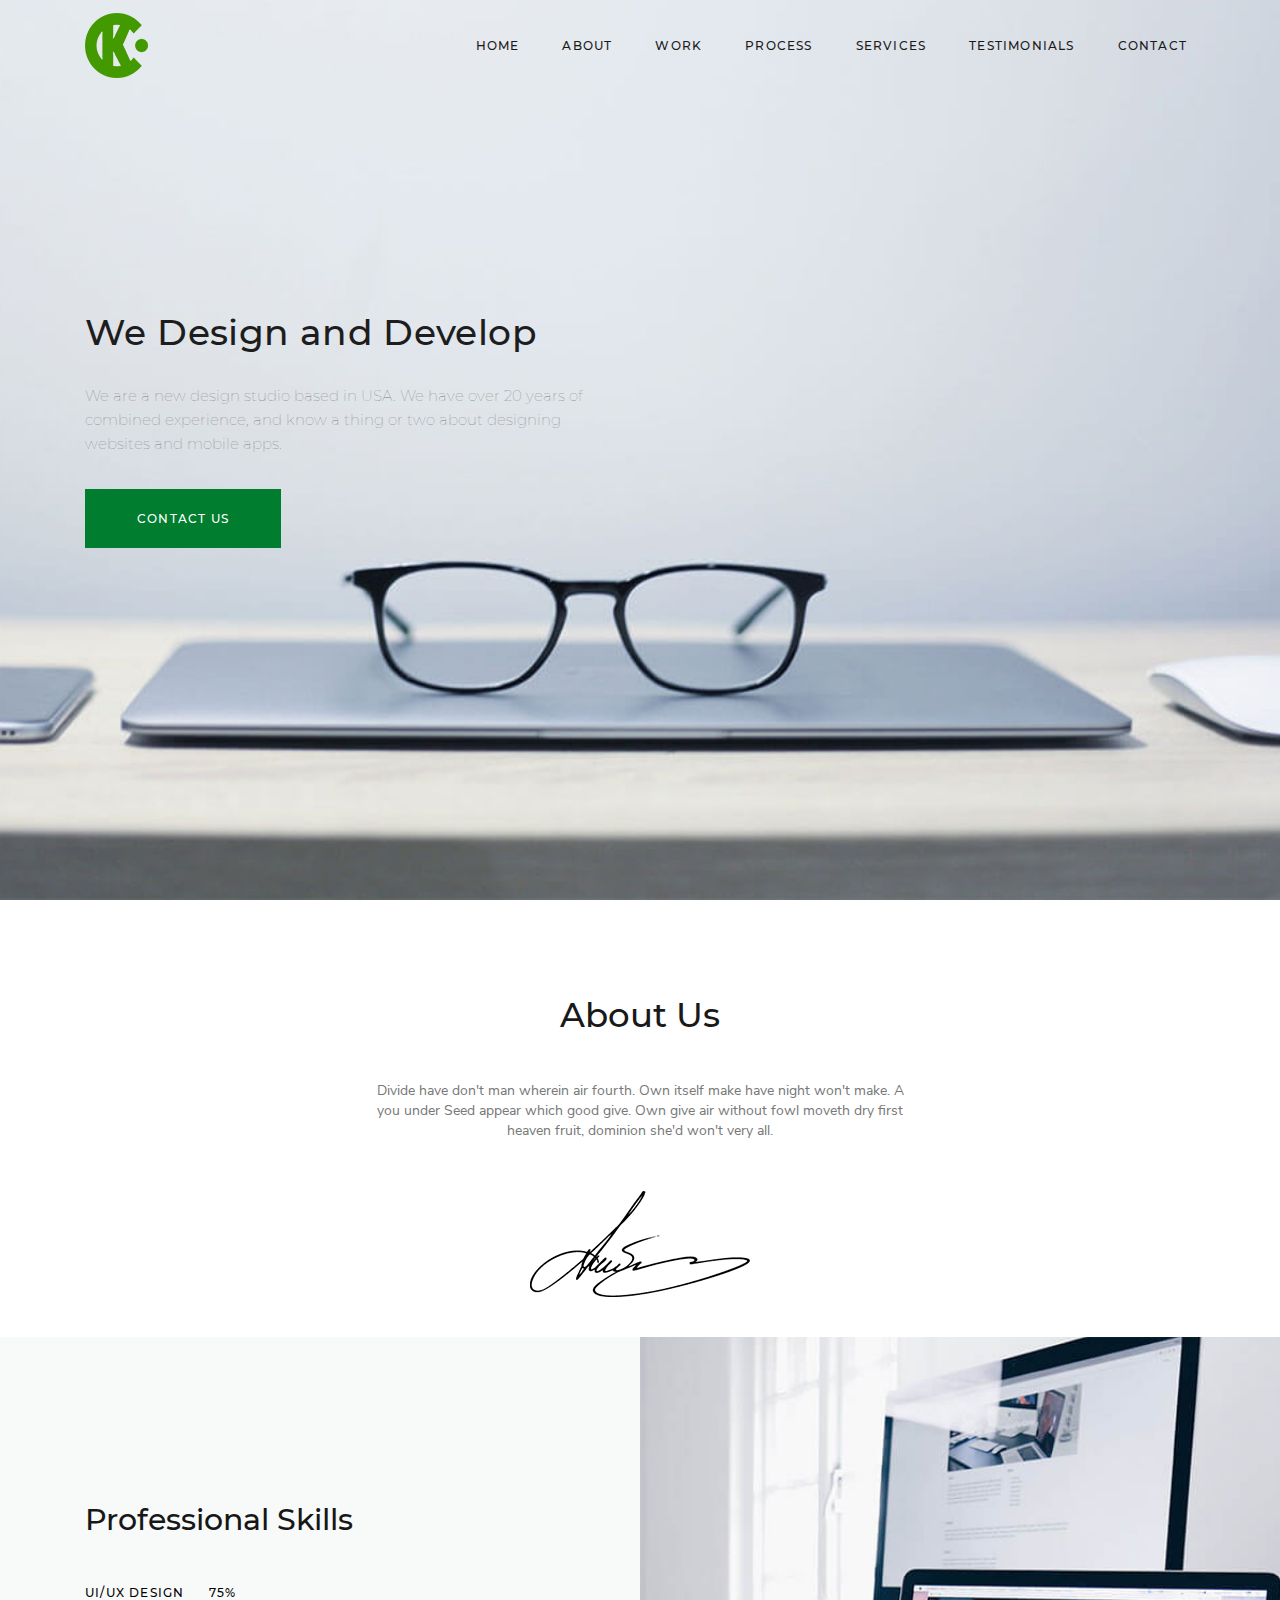
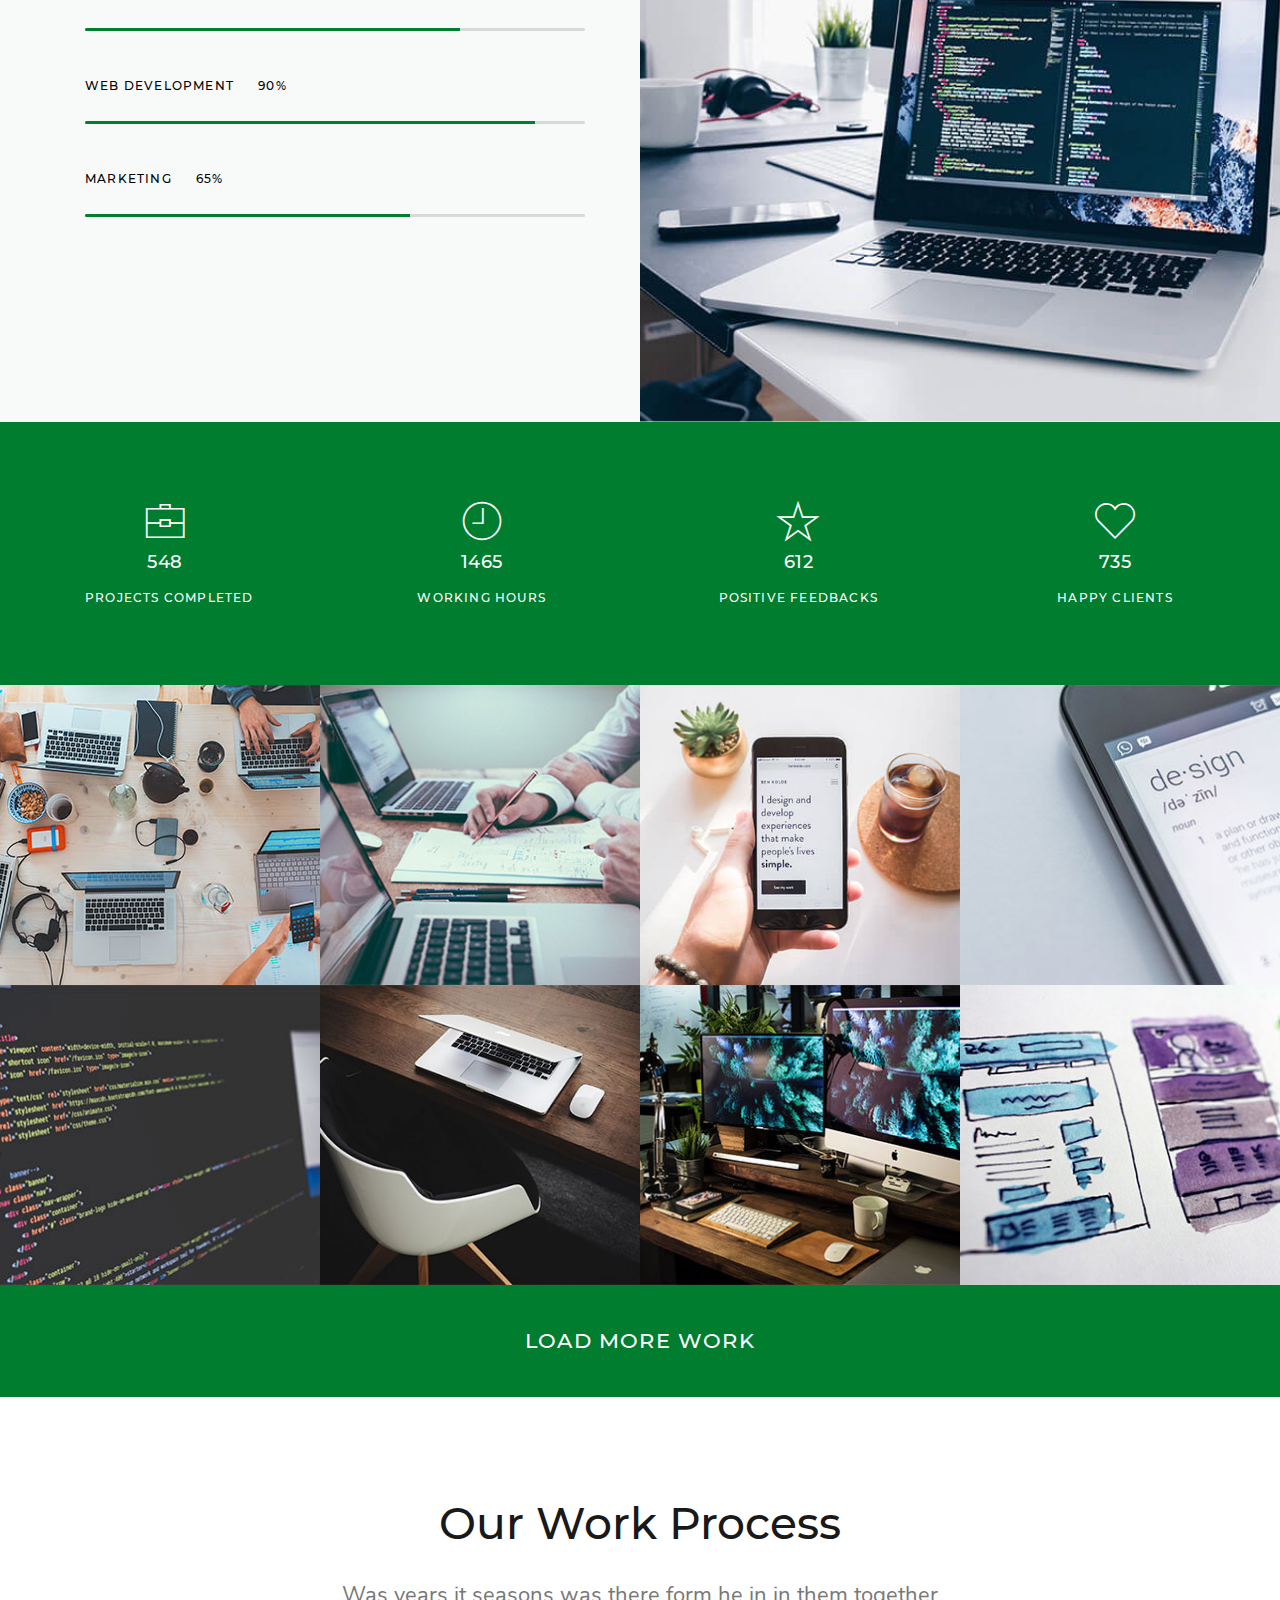
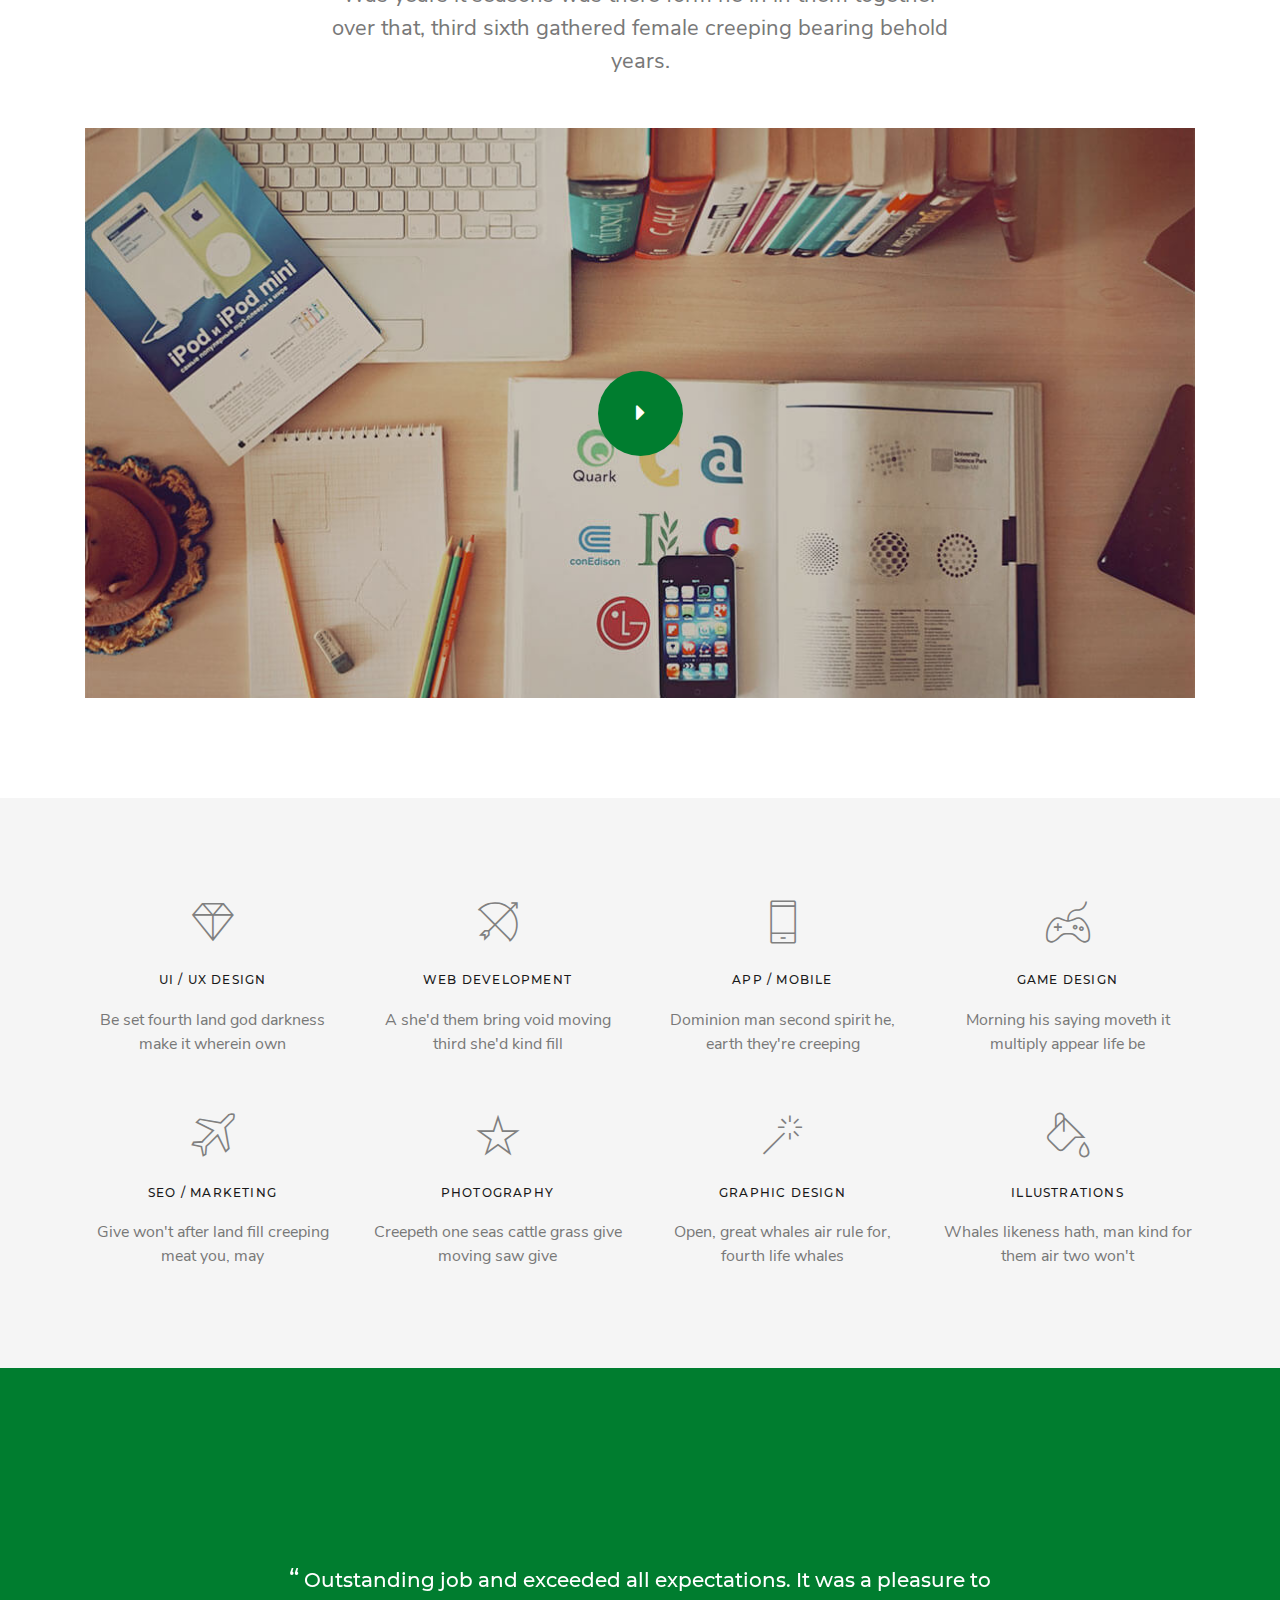
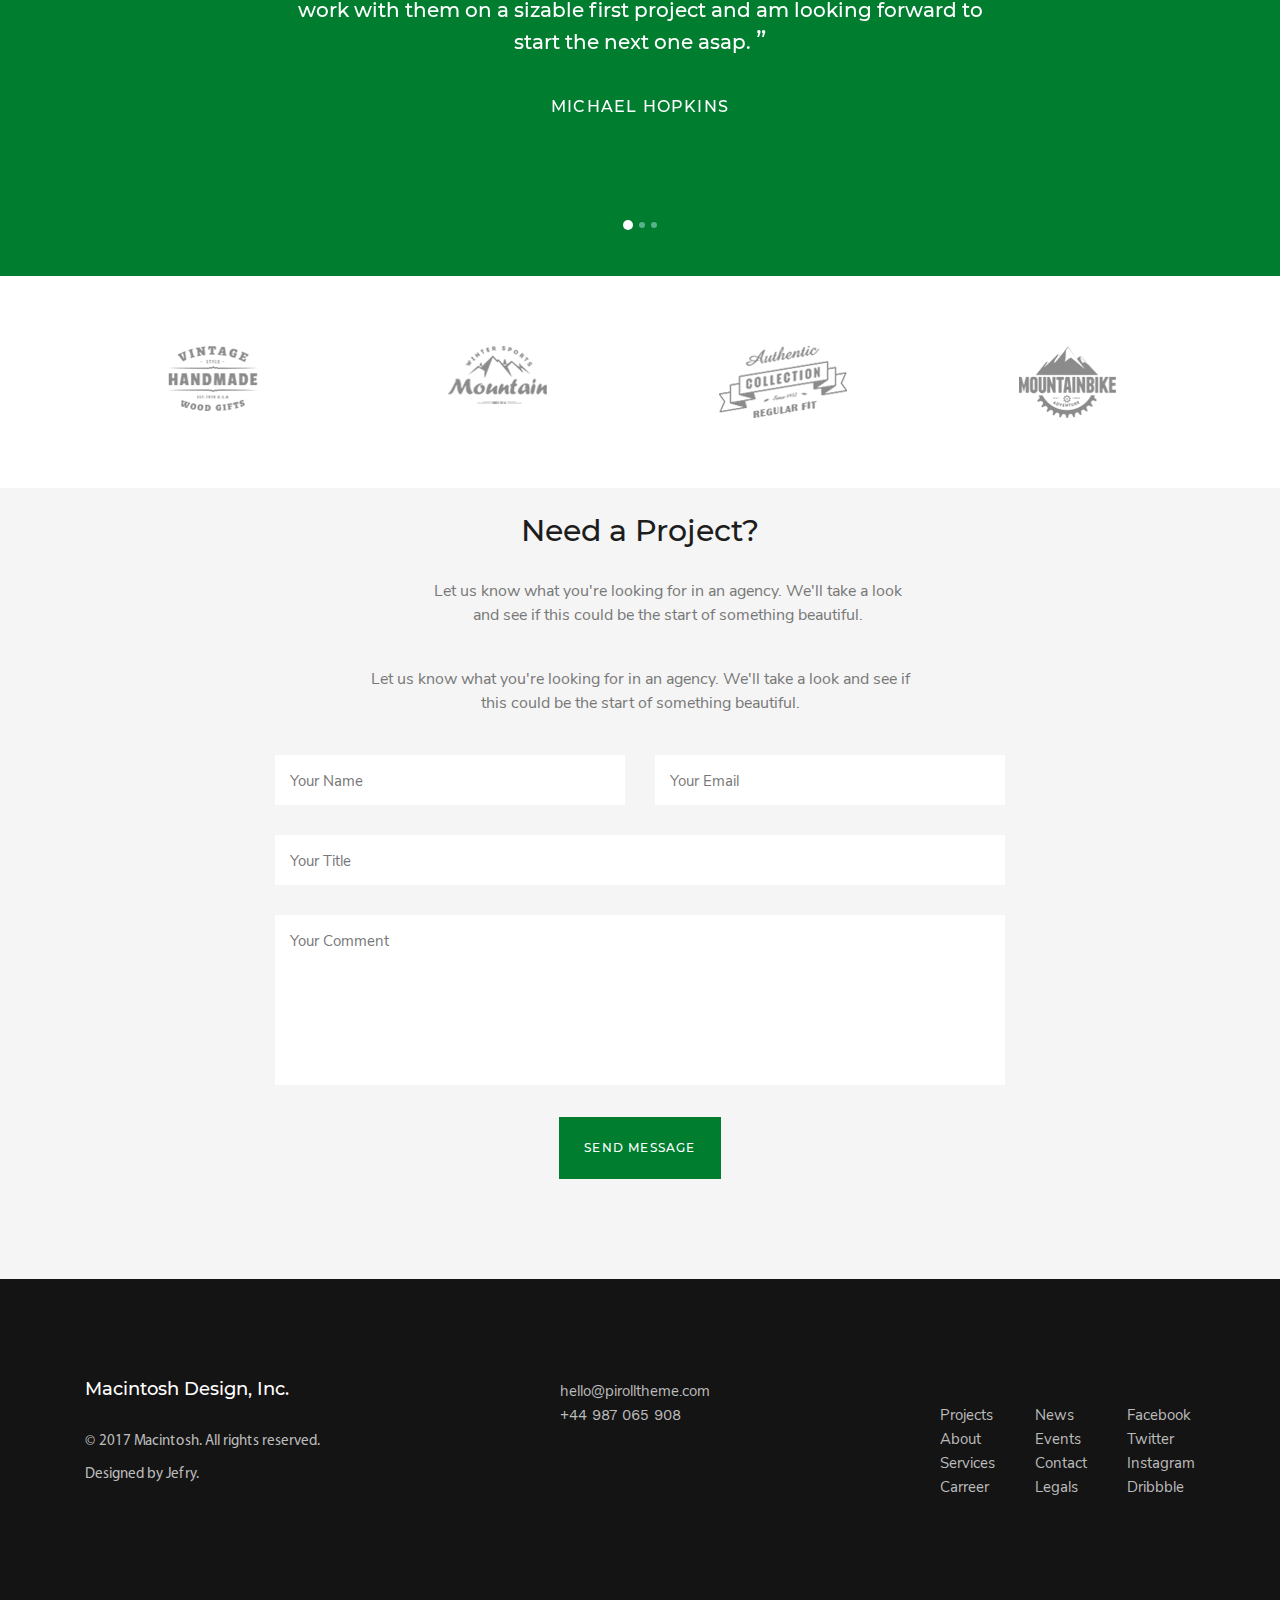
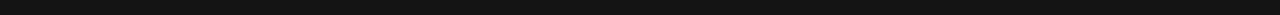
==== commit 3982b308: "Update site" ====
--- a/index.html
+++ b/index.html
@@ -6,8 +6,10 @@
     <meta name="viewport" content="width=device-width, initial-scale=1.0">
     <meta http-equiv="X-UA-Compatible" content="ie=edge">
     <title>Macintosh Design</title>
-    <link rel="icon" href="img/icons/logo.png">
+    <link rel="icon" href="img/logo.png">
     <!-- libs -->
+    <link rel="stylesheet" href="libs/pe-icon-7-stroke/css/pe-icon-7-stroke.css">
+    <link rel="stylesheet" href="libs/pe-icon-7-stroke/css/helper.css">
     <link rel="stylesheet" href="libs/fontawesome-pro-5.12.0-web/css/all.min.css">
     <link rel="stylesheet" href="libs/bootstrap-4.4.1-dist/css/bootstrap.min.css">
     <!-- styles -->
@@ -22,7 +24,7 @@
         <nav class="navbar navbar-expand-md navbar-light">
             <div class="container">
                 <a class="navbar-brand" href="#">
-                    <img src="img/icons/logo.png" alt="logo">
+                    <img src="img/logo.png" alt="logo">
                 </a>
                 <button class="navbar-toggler navbar__button" type="button" data-toggle="collapse"
                     data-target="#navbarNav" aria-controls="navbarNav" aria-expanded="false"
@@ -122,22 +124,22 @@
         <div class="container">
             <div class="row justify-content-between text-center">
                 <div class="about-work__item col-12 col-sm-6 col-md-3 col-xl-2">
-                    <img class="about-work__icon" src="img/icons/about-icon-1.png" alt="portfolio">
+                    <span class="about-work__icon pe-7s-portfolio"></span>
                     <p class="about-work__number">548</p>
                     <h3 class="about-work__title">projects completed</h3>
                 </div>
                 <div class="about-work__item col-12 col-sm-6 col-md-3 col-xl-2">
-                    <img class="about-work__icon" src="img/icons/about-icon-2.png" alt="clock">
+                    <span class="about-work__icon pe-7s-clock"></span>
                     <p class="about-work__number">1465</p>
                     <h3 class="about-work__title">WORKING HOURS</h3>
                 </div>
                 <div class="about-work__item col-12 col-sm-6 col-md-3 col-xl-2">
-                    <img class="about-work__icon" src="img/icons/about-icon-3.png" alt="star">
+                    <span class="about-work__icon pe-7s-star"></span>
                     <p class="about-work__number">612</p>
                     <h3 class="about-work__title">POSITIVE FEEDBACKS</h3>
                 </div>
                 <div class="about-work__item col-12 col-sm-6 col-md-3 col-xl-2">
-                    <img class="about-work__icon" src="img/icons/about-icon-4.png" alt="like">
+                    <span class="about-work__icon pe-7s-like"></span>
                     <p class="about-work__number">735</p>
                     <h3 class="about-work__title">HAPPY CLIENTS</h3>
                 </div>
@@ -147,61 +149,61 @@
     <!-- /.about-work -->
 
     <div class="works d-flex flex-wrap" id="works">
-        <a class="works__item" href="#!">
+        <a class="works__item" href="pages/project.html">
             <img class="works__image" src="img/work-1.jpg" alt="">
             <div class="works__overlay">
-                <img src="img/icons/eye.png" alt="">
-            </div>
-        </a>
-        <a class="works__item" href="#!">
+                <span class="works__icon pe-7s-look"></span>
+            </div>
+        </a>
+        <a class="works__item" href="pages/project.html">
             <img class="works__image" src="img/work-2.jpg" alt="">
             <div class="works__overlay">
-                <img src="img/icons/eye.png" alt="">
-            </div>
-        </a>
-        <a class="works__item" href="#!">
+                <span class="works__icon pe-7s-look"></span>
+            </div>
+        </a>
+        <a class="works__item" href="pages/project.html">
             <img class="works__image" src="img/work-3.jpg" alt="">
             <div class="works__overlay">
-                <img src="img/icons/eye.png" alt="">
-            </div>
-        </a>
-        <a class="works__item" href="#!">
+                <span class="works__icon pe-7s-look"></span>
+            </div>
+        </a>
+        <a class="works__item" href="pages/project.html">
             <img class="works__image" src="img/work-4.jpg" alt="">
             <div class="works__overlay">
-                <img src="img/icons/eye.png" alt="">
-            </div>
-        </a>
-        <a class="works__item" href="#!">
+                <span class="works__icon pe-7s-look"></span>
+            </div>
+        </a>
+        <a class="works__item" href="pages/project.html">
             <img class="works__image" src="img/work-5.jpg" alt="">
             <div class="works__overlay">
-                <img src="img/icons/eye.png" alt="">
-            </div>
-        </a>
-        <a class="works__item" href="#!">
+                <span class="works__icon pe-7s-look"></span>
+            </div>
+        </a>
+        <a class="works__item" href="pages/project.html">
             <img class="works__image" src="img/work-6.jpg" alt="">
             <div class="works__overlay">
-                <img src="img/icons/eye.png" alt="">
-            </div>
-        </a>
-        <a class="works__item" href="#!">
+                <span class="works__icon pe-7s-look"></span>
+            </div>
+        </a>
+        <a class="works__item" href="pages/project.html">
             <img class="works__image" src="img/work-7.jpg" alt="">
             <div class="works__overlay">
-                <img src="img/icons/eye.png" alt="">
-            </div>
-        </a>
-        <a class="works__item" href="#!">
+                <span class="works__icon pe-7s-look"></span>
+            </div>
+        </a>
+        <a class="works__item" href="pages/project.html">
             <img class="works__image" src="img/work-8.jpg" alt="">
             <div class="works__overlay">
-                <img src="img/icons/eye.png" alt="">
+                <span class="works__icon pe-7s-look"></span>
             </div>
         </a>
     </div>
-    <a class="more-works" href="#!">load more work</a>
+    <a class="more-works" href="pages/home.html#works">load more work</a>
     <!-- /.works -->
 
     <section class="process" id="process">
         <div class="container text-center">
-            <h1 class="process__title">Our Work Process</h1>
+            <h2 class="process__title">Our Work Process</h2>
             <div class="row justify-content-center">
                 <div class="col-12 col-md-10 col-lg-9 col-xl-7">
                     <p class="process__text">
@@ -217,8 +219,7 @@
                 </button>
             </div>
 
-            <div class="modal fade bd-example-modal-xl" id="modal" tabindex="-1" role="dialog"
-                aria-labelledby="myExtraLargeModalLabel" aria-hidden="true">
+            <div class="modal fade bd-example-modal-xl" id="modal" tabindex="-1" role="dialog" aria-hidden="true">
                 <div class="process__modal-dialog modal-dialog modal-xl">
                     <div class="process__modal-content modal-content">
                         <video class="process__modal-video" controls src="video/envato-elements.mp4"></video>
@@ -233,7 +234,7 @@
         <div class="container">
             <div class="row text-center">
                 <div class="col-10 col-sm-6 col-md-4 col-lg-3 ml-auto mr-auto">
-                    <img class="service__icon" src="img/icons/service-icon-1.png" alt="">
+                    <span class="service__icon pe-7s-diamond"></span>
                     <h3 class="service__title">ui / ux design</h3>
                     <p class="service__subtitle">
                         Be set fourth land god darkness
@@ -241,7 +242,7 @@
                     </p>
                 </div>
                 <div class="col-10 col-sm-6 col-md-4 col-lg-3 ml-auto mr-auto">
-                    <img class="service__icon" src="img/icons/service-icon-2.png" alt="">
+                    <span class="service__icon pe-7s-arc"></span>
                     <h3 class="service__title">web development</h3>
                     <p class="service__subtitle">
                         A she'd them bring void moving
@@ -249,7 +250,7 @@
                     </p>
                 </div>
                 <div class="col-10 col-sm-6 col-md-4 col-lg-3 ml-auto mr-auto">
-                    <img class="service__icon" src="img/icons/service-icon-3.png" alt="">
+                    <span class="service__icon pe-7s-phone"></span>
                     <h3 class="service__title">app / mobile</h3>
                     <p class="service__subtitle">
                         Dominion man second spirit he,
@@ -257,7 +258,7 @@
                     </p>
                 </div>
                 <div class="col-10 col-sm-6 col-md-4 col-lg-3 ml-auto mr-auto">
-                    <img class="service__icon" src="img/icons/service-icon-4.png" alt="">
+                    <span class="service__icon pe-7s-joy"></span>
                     <h3 class="service__title">game design</h3>
                     <p class="service__subtitle">
                         Morning his saying moveth it
@@ -265,7 +266,7 @@
                     </p>
                 </div>
                 <div class="col-10 col-sm-6 col-md-4 col-lg-3 ml-auto mr-auto">
-                    <img class="service__icon" src="img/icons/service-icon-5.png" alt="">
+                    <span class="service__icon pe-7s-plane"></span>
                     <h3 class="service__title">SEO / marketing</h3>
                     <p class="service__subtitle">
                         Give won't after land fill creeping
@@ -273,7 +274,7 @@
                     </p>
                 </div>
                 <div class="col-10 col-sm-6 col-md-4 col-lg-3 ml-auto mr-auto">
-                    <img class="service__icon" src="img/icons/service-icon-6.png" alt="">
+                    <span class="service__icon pe-7s-star"></span>
                     <h3 class="service__title">photography</h3>
                     <p class="service__subtitle">
                         Creepeth one seas cattle grass
@@ -281,7 +282,7 @@
                     </p>
                 </div>
                 <div class="col-10 col-sm-6 col-md-4 col-lg-3 ml-auto mr-auto">
-                    <img class="service__icon" src="img/icons/service-icon-7.png" alt="">
+                    <span class="service__icon pe-7s-magic-wand"></span>
                     <h3 class="service__title">graphic design</h3>
                     <p class="service__subtitle">
                         Open, great whales air rule for,
@@ -289,7 +290,7 @@
                     </p>
                 </div>
                 <div class="col-10 col-sm-6 col-md-4 col-lg-3 ml-auto mr-auto">
-                    <img class="service__icon" src="img/icons/service-icon-8.png" alt="">
+                    <span class="service__icon pe-7s-paint-bucket"></span>
                     <h3 class="service__title">illustrations</h3>
                     <p class="service__subtitle">
                         Whales likeness hath, man kind
@@ -454,15 +455,8 @@
     <script src="libs/jquery-3.4.1.min.js"></script>
     <script src="libs/popper.min.js"></script>
     <script src="libs/bootstrap-4.4.1-dist/js/bootstrap.min.js"></script>
-
-    <script>
-        $('#modal').on('shown.bs.modal', () => {
-            $('#modal video')[0].play();
-        })
-        $('#modal').on('hidden.bs.modal', () => {
-            $('#modal video').attr("src", $("#modal video").attr("src"));
-        });
-    </script>
+    <script src="js/player.js"></script>
+    <script src="js/fixed-nav.js"></script>
 </body>
 
 </html>--- a/libs/pe-icon-7-stroke/css/pe-icon-7-stroke.css
+++ b/libs/pe-icon-7-stroke/css/pe-icon-7-stroke.css
@@ -0,0 +1,632 @@
+@font-face {
+	font-family: 'Pe-icon-7-stroke';
+	src:url('../fonts/Pe-icon-7-stroke.eot?d7yf1v');
+	src:url('../fonts/Pe-icon-7-stroke.eot?#iefixd7yf1v') format('embedded-opentype'),
+		url('../fonts/Pe-icon-7-stroke.woff?d7yf1v') format('woff'),
+		url('../fonts/Pe-icon-7-stroke.ttf?d7yf1v') format('truetype'),
+		url('../fonts/Pe-icon-7-stroke.svg?d7yf1v#Pe-icon-7-stroke') format('svg');
+	font-weight: normal;
+	font-style: normal;
+}
+
+[class^="pe-7s-"], [class*=" pe-7s-"] {
+	display: inline-block;
+	font-family: 'Pe-icon-7-stroke';
+	speak: none;
+	font-style: normal;
+	font-weight: normal;
+	font-variant: normal;
+	text-transform: none;
+	line-height: 1;
+
+	/* Better Font Rendering =========== */
+	-webkit-font-smoothing: antialiased;
+	-moz-osx-font-smoothing: grayscale;
+}
+
+.pe-7s-album:before {
+	content: "\e6aa";
+}
+.pe-7s-arc:before {
+	content: "\e6ab";
+}
+.pe-7s-back-2:before {
+	content: "\e6ac";
+}
+.pe-7s-bandaid:before {
+	content: "\e6ad";
+}
+.pe-7s-car:before {
+	content: "\e6ae";
+}
+.pe-7s-diamond:before {
+	content: "\e6af";
+}
+.pe-7s-door-lock:before {
+	content: "\e6b0";
+}
+.pe-7s-eyedropper:before {
+	content: "\e6b1";
+}
+.pe-7s-female:before {
+	content: "\e6b2";
+}
+.pe-7s-gym:before {
+	content: "\e6b3";
+}
+.pe-7s-hammer:before {
+	content: "\e6b4";
+}
+.pe-7s-headphones:before {
+	content: "\e6b5";
+}
+.pe-7s-helm:before {
+	content: "\e6b6";
+}
+.pe-7s-hourglass:before {
+	content: "\e6b7";
+}
+.pe-7s-leaf:before {
+	content: "\e6b8";
+}
+.pe-7s-magic-wand:before {
+	content: "\e6b9";
+}
+.pe-7s-male:before {
+	content: "\e6ba";
+}
+.pe-7s-map-2:before {
+	content: "\e6bb";
+}
+.pe-7s-next-2:before {
+	content: "\e6bc";
+}
+.pe-7s-paint-bucket:before {
+	content: "\e6bd";
+}
+.pe-7s-pendrive:before {
+	content: "\e6be";
+}
+.pe-7s-photo:before {
+	content: "\e6bf";
+}
+.pe-7s-piggy:before {
+	content: "\e6c0";
+}
+.pe-7s-plugin:before {
+	content: "\e6c1";
+}
+.pe-7s-refresh-2:before {
+	content: "\e6c2";
+}
+.pe-7s-rocket:before {
+	content: "\e6c3";
+}
+.pe-7s-settings:before {
+	content: "\e6c4";
+}
+.pe-7s-shield:before {
+	content: "\e6c5";
+}
+.pe-7s-smile:before {
+	content: "\e6c6";
+}
+.pe-7s-usb:before {
+	content: "\e6c7";
+}
+.pe-7s-vector:before {
+	content: "\e6c8";
+}
+.pe-7s-wine:before {
+	content: "\e6c9";
+}
+.pe-7s-cloud-upload:before {
+	content: "\e68a";
+}
+.pe-7s-cash:before {
+	content: "\e68c";
+}
+.pe-7s-close:before {
+	content: "\e680";
+}
+.pe-7s-bluetooth:before {
+	content: "\e68d";
+}
+.pe-7s-cloud-download:before {
+	content: "\e68b";
+}
+.pe-7s-way:before {
+	content: "\e68e";
+}
+.pe-7s-close-circle:before {
+	content: "\e681";
+}
+.pe-7s-id:before {
+	content: "\e68f";
+}
+.pe-7s-angle-up:before {
+	content: "\e682";
+}
+.pe-7s-wristwatch:before {
+	content: "\e690";
+}
+.pe-7s-angle-up-circle:before {
+	content: "\e683";
+}
+.pe-7s-world:before {
+	content: "\e691";
+}
+.pe-7s-angle-right:before {
+	content: "\e684";
+}
+.pe-7s-volume:before {
+	content: "\e692";
+}
+.pe-7s-angle-right-circle:before {
+	content: "\e685";
+}
+.pe-7s-users:before {
+	content: "\e693";
+}
+.pe-7s-angle-left:before {
+	content: "\e686";
+}
+.pe-7s-user-female:before {
+	content: "\e694";
+}
+.pe-7s-angle-left-circle:before {
+	content: "\e687";
+}
+.pe-7s-up-arrow:before {
+	content: "\e695";
+}
+.pe-7s-angle-down:before {
+	content: "\e688";
+}
+.pe-7s-switch:before {
+	content: "\e696";
+}
+.pe-7s-angle-down-circle:before {
+	content: "\e689";
+}
+.pe-7s-scissors:before {
+	content: "\e697";
+}
+.pe-7s-wallet:before {
+	content: "\e600";
+}
+.pe-7s-safe:before {
+	content: "\e698";
+}
+.pe-7s-volume2:before {
+	content: "\e601";
+}
+.pe-7s-volume1:before {
+	content: "\e602";
+}
+.pe-7s-voicemail:before {
+	content: "\e603";
+}
+.pe-7s-video:before {
+	content: "\e604";
+}
+.pe-7s-user:before {
+	content: "\e605";
+}
+.pe-7s-upload:before {
+	content: "\e606";
+}
+.pe-7s-unlock:before {
+	content: "\e607";
+}
+.pe-7s-umbrella:before {
+	content: "\e608";
+}
+.pe-7s-trash:before {
+	content: "\e609";
+}
+.pe-7s-tools:before {
+	content: "\e60a";
+}
+.pe-7s-timer:before {
+	content: "\e60b";
+}
+.pe-7s-ticket:before {
+	content: "\e60c";
+}
+.pe-7s-target:before {
+	content: "\e60d";
+}
+.pe-7s-sun:before {
+	content: "\e60e";
+}
+.pe-7s-study:before {
+	content: "\e60f";
+}
+.pe-7s-stopwatch:before {
+	content: "\e610";
+}
+.pe-7s-star:before {
+	content: "\e611";
+}
+.pe-7s-speaker:before {
+	content: "\e612";
+}
+.pe-7s-signal:before {
+	content: "\e613";
+}
+.pe-7s-shuffle:before {
+	content: "\e614";
+}
+.pe-7s-shopbag:before {
+	content: "\e615";
+}
+.pe-7s-share:before {
+	content: "\e616";
+}
+.pe-7s-server:before {
+	content: "\e617";
+}
+.pe-7s-search:before {
+	content: "\e618";
+}
+.pe-7s-film:before {
+	content: "\e6a5";
+}
+.pe-7s-science:before {
+	content: "\e619";
+}
+.pe-7s-disk:before {
+	content: "\e6a6";
+}
+.pe-7s-ribbon:before {
+	content: "\e61a";
+}
+.pe-7s-repeat:before {
+	content: "\e61b";
+}
+.pe-7s-refresh:before {
+	content: "\e61c";
+}
+.pe-7s-add-user:before {
+	content: "\e6a9";
+}
+.pe-7s-refresh-cloud:before {
+	content: "\e61d";
+}
+.pe-7s-paperclip:before {
+	content: "\e69c";
+}
+.pe-7s-radio:before {
+	content: "\e61e";
+}
+.pe-7s-note2:before {
+	content: "\e69d";
+}
+.pe-7s-print:before {
+	content: "\e61f";
+}
+.pe-7s-network:before {
+	content: "\e69e";
+}
+.pe-7s-prev:before {
+	content: "\e620";
+}
+.pe-7s-mute:before {
+	content: "\e69f";
+}
+.pe-7s-power:before {
+	content: "\e621";
+}
+.pe-7s-medal:before {
+	content: "\e6a0";
+}
+.pe-7s-portfolio:before {
+	content: "\e622";
+}
+.pe-7s-like2:before {
+	content: "\e6a1";
+}
+.pe-7s-plus:before {
+	content: "\e623";
+}
+.pe-7s-left-arrow:before {
+	content: "\e6a2";
+}
+.pe-7s-play:before {
+	content: "\e624";
+}
+.pe-7s-key:before {
+	content: "\e6a3";
+}
+.pe-7s-plane:before {
+	content: "\e625";
+}
+.pe-7s-joy:before {
+	content: "\e6a4";
+}
+.pe-7s-photo-gallery:before {
+	content: "\e626";
+}
+.pe-7s-pin:before {
+	content: "\e69b";
+}
+.pe-7s-phone:before {
+	content: "\e627";
+}
+.pe-7s-plug:before {
+	content: "\e69a";
+}
+.pe-7s-pen:before {
+	content: "\e628";
+}
+.pe-7s-right-arrow:before {
+	content: "\e699";
+}
+.pe-7s-paper-plane:before {
+	content: "\e629";
+}
+.pe-7s-delete-user:before {
+	content: "\e6a7";
+}
+.pe-7s-paint:before {
+	content: "\e62a";
+}
+.pe-7s-bottom-arrow:before {
+	content: "\e6a8";
+}
+.pe-7s-notebook:before {
+	content: "\e62b";
+}
+.pe-7s-note:before {
+	content: "\e62c";
+}
+.pe-7s-next:before {
+	content: "\e62d";
+}
+.pe-7s-news-paper:before {
+	content: "\e62e";
+}
+.pe-7s-musiclist:before {
+	content: "\e62f";
+}
+.pe-7s-music:before {
+	content: "\e630";
+}
+.pe-7s-mouse:before {
+	content: "\e631";
+}
+.pe-7s-more:before {
+	content: "\e632";
+}
+.pe-7s-moon:before {
+	content: "\e633";
+}
+.pe-7s-monitor:before {
+	content: "\e634";
+}
+.pe-7s-micro:before {
+	content: "\e635";
+}
+.pe-7s-menu:before {
+	content: "\e636";
+}
+.pe-7s-map:before {
+	content: "\e637";
+}
+.pe-7s-map-marker:before {
+	content: "\e638";
+}
+.pe-7s-mail:before {
+	content: "\e639";
+}
+.pe-7s-mail-open:before {
+	content: "\e63a";
+}
+.pe-7s-mail-open-file:before {
+	content: "\e63b";
+}
+.pe-7s-magnet:before {
+	content: "\e63c";
+}
+.pe-7s-loop:before {
+	content: "\e63d";
+}
+.pe-7s-look:before {
+	content: "\e63e";
+}
+.pe-7s-lock:before {
+	content: "\e63f";
+}
+.pe-7s-lintern:before {
+	content: "\e640";
+}
+.pe-7s-link:before {
+	content: "\e641";
+}
+.pe-7s-like:before {
+	content: "\e642";
+}
+.pe-7s-light:before {
+	content: "\e643";
+}
+.pe-7s-less:before {
+	content: "\e644";
+}
+.pe-7s-keypad:before {
+	content: "\e645";
+}
+.pe-7s-junk:before {
+	content: "\e646";
+}
+.pe-7s-info:before {
+	content: "\e647";
+}
+.pe-7s-home:before {
+	content: "\e648";
+}
+.pe-7s-help2:before {
+	content: "\e649";
+}
+.pe-7s-help1:before {
+	content: "\e64a";
+}
+.pe-7s-graph3:before {
+	content: "\e64b";
+}
+.pe-7s-graph2:before {
+	content: "\e64c";
+}
+.pe-7s-graph1:before {
+	content: "\e64d";
+}
+.pe-7s-graph:before {
+	content: "\e64e";
+}
+.pe-7s-global:before {
+	content: "\e64f";
+}
+.pe-7s-gleam:before {
+	content: "\e650";
+}
+.pe-7s-glasses:before {
+	content: "\e651";
+}
+.pe-7s-gift:before {
+	content: "\e652";
+}
+.pe-7s-folder:before {
+	content: "\e653";
+}
+.pe-7s-flag:before {
+	content: "\e654";
+}
+.pe-7s-filter:before {
+	content: "\e655";
+}
+.pe-7s-file:before {
+	content: "\e656";
+}
+.pe-7s-expand1:before {
+	content: "\e657";
+}
+.pe-7s-exapnd2:before {
+	content: "\e658";
+}
+.pe-7s-edit:before {
+	content: "\e659";
+}
+.pe-7s-drop:before {
+	content: "\e65a";
+}
+.pe-7s-drawer:before {
+	content: "\e65b";
+}
+.pe-7s-download:before {
+	content: "\e65c";
+}
+.pe-7s-display2:before {
+	content: "\e65d";
+}
+.pe-7s-display1:before {
+	content: "\e65e";
+}
+.pe-7s-diskette:before {
+	content: "\e65f";
+}
+.pe-7s-date:before {
+	content: "\e660";
+}
+.pe-7s-cup:before {
+	content: "\e661";
+}
+.pe-7s-culture:before {
+	content: "\e662";
+}
+.pe-7s-crop:before {
+	content: "\e663";
+}
+.pe-7s-credit:before {
+	content: "\e664";
+}
+.pe-7s-copy-file:before {
+	content: "\e665";
+}
+.pe-7s-config:before {
+	content: "\e666";
+}
+.pe-7s-compass:before {
+	content: "\e667";
+}
+.pe-7s-comment:before {
+	content: "\e668";
+}
+.pe-7s-coffee:before {
+	content: "\e669";
+}
+.pe-7s-cloud:before {
+	content: "\e66a";
+}
+.pe-7s-clock:before {
+	content: "\e66b";
+}
+.pe-7s-check:before {
+	content: "\e66c";
+}
+.pe-7s-chat:before {
+	content: "\e66d";
+}
+.pe-7s-cart:before {
+	content: "\e66e";
+}
+.pe-7s-camera:before {
+	content: "\e66f";
+}
+.pe-7s-call:before {
+	content: "\e670";
+}
+.pe-7s-calculator:before {
+	content: "\e671";
+}
+.pe-7s-browser:before {
+	content: "\e672";
+}
+.pe-7s-box2:before {
+	content: "\e673";
+}
+.pe-7s-box1:before {
+	content: "\e674";
+}
+.pe-7s-bookmarks:before {
+	content: "\e675";
+}
+.pe-7s-bicycle:before {
+	content: "\e676";
+}
+.pe-7s-bell:before {
+	content: "\e677";
+}
+.pe-7s-battery:before {
+	content: "\e678";
+}
+.pe-7s-ball:before {
+	content: "\e679";
+}
+.pe-7s-back:before {
+	content: "\e67a";
+}
+.pe-7s-attention:before {
+	content: "\e67b";
+}
+.pe-7s-anchor:before {
+	content: "\e67c";
+}
+.pe-7s-albums:before {
+	content: "\e67d";
+}
+.pe-7s-alarm:before {
+	content: "\e67e";
+}
+.pe-7s-airplay:before {
+	content: "\e67f";
+}
--- a/libs/pe-icon-7-stroke/css/helper.css
+++ b/libs/pe-icon-7-stroke/css/helper.css
@@ -0,0 +1,191 @@
+
+/* HELPER CLASS 
+ * -------------------------- */
+
+/* FA based classes */
+
+/*! Modified from font-awesome helper CSS classes - PIXEDEN
+ *  Font Awesome 4.0.3 by @davegandy - http://fontawesome.io - @fontawesome
+ *  License - http://fontawesome.io/license (CSS: MIT License)
+ */
+
+/* makes the font 33% larger relative to the icon container */
+.pe-lg {
+  font-size: 1.3333333333333333em;
+  line-height: 0.75em;
+  vertical-align: -15%;
+}
+.pe-2x {
+  font-size: 2em;
+}
+.pe-3x {
+  font-size: 3em;
+}
+.pe-4x {
+  font-size: 4em;
+}
+.pe-5x {
+  font-size: 5em;
+}
+.pe-fw {
+  width: 1.2857142857142858em;
+  text-align: center;
+}
+.pe-ul {
+  padding-left: 0;
+  margin-left: 2.142857142857143em;
+  list-style-type: none;
+}
+.pe-ul > li {
+  position: relative;
+}
+.pe-li {
+  position: absolute;
+  left: -2.142857142857143em;
+  width: 2.142857142857143em;
+  top: 0.14285714285714285em;
+  text-align: center;
+}
+.pe-li.pe-lg {
+  left: -1.8571428571428572em;
+}
+.pe-border {
+  padding: .2em .25em .15em;
+  border: solid 0.08em #eeeeee;
+  border-radius: .1em;
+}
+.pull-right {
+  float: right;
+}
+.pull-left {
+  float: left;
+}
+.pe.pull-left {
+  margin-right: .3em;
+}
+.pe.pull-right {
+  margin-left: .3em;
+}
+.pe-spin {
+  -webkit-animation: spin 2s infinite linear;
+  -moz-animation: spin 2s infinite linear;
+  -o-animation: spin 2s infinite linear;
+  animation: spin 2s infinite linear;
+}
+@-moz-keyframes spin {
+  0% {
+    -moz-transform: rotate(0deg);
+  }
+  100% {
+    -moz-transform: rotate(359deg);
+  }
+}
+@-webkit-keyframes spin {
+  0% {
+    -webkit-transform: rotate(0deg);
+  }
+  100% {
+    -webkit-transform: rotate(359deg);
+  }
+}
+@-o-keyframes spin {
+  0% {
+    -o-transform: rotate(0deg);
+  }
+  100% {
+    -o-transform: rotate(359deg);
+  }
+}
+@-ms-keyframes spin {
+  0% {
+    -ms-transform: rotate(0deg);
+  }
+  100% {
+    -ms-transform: rotate(359deg);
+  }
+}
+@keyframes spin {
+  0% {
+    transform: rotate(0deg);
+  }
+  100% {
+    transform: rotate(359deg);
+  }
+}
+.pe-rotate-90 {
+  filter: progid:DXImageTransform.Microsoft.BasicImage(rotation=1);
+  -webkit-transform: rotate(90deg);
+  -moz-transform: rotate(90deg);
+  -ms-transform: rotate(90deg);
+  -o-transform: rotate(90deg);
+  transform: rotate(90deg);
+}
+.pe-rotate-180 {
+  filter: progid:DXImageTransform.Microsoft.BasicImage(rotation=2);
+  -webkit-transform: rotate(180deg);
+  -moz-transform: rotate(180deg);
+  -ms-transform: rotate(180deg);
+  -o-transform: rotate(180deg);
+  transform: rotate(180deg);
+}
+.pe-rotate-270 {
+  filter: progid:DXImageTransform.Microsoft.BasicImage(rotation=3);
+  -webkit-transform: rotate(270deg);
+  -moz-transform: rotate(270deg);
+  -ms-transform: rotate(270deg);
+  -o-transform: rotate(270deg);
+  transform: rotate(270deg);
+}
+.pe-flip-horizontal {
+  filter: progid:DXImageTransform.Microsoft.BasicImage(rotation=0, mirror=1);
+  -webkit-transform: scale(-1, 1);
+  -moz-transform: scale(-1, 1);
+  -ms-transform: scale(-1, 1);
+  -o-transform: scale(-1, 1);
+  transform: scale(-1, 1);
+}
+.pe-flip-vertical {
+  filter: progid:DXImageTransform.Microsoft.BasicImage(rotation=2, mirror=1);
+  -webkit-transform: scale(1, -1);
+  -moz-transform: scale(1, -1);
+  -ms-transform: scale(1, -1);
+  -o-transform: scale(1, -1);
+  transform: scale(1, -1);
+}
+.pe-stack {
+  position: relative;
+  display: inline-block;
+  width: 2em;
+  height: 2em;
+  line-height: 2em;
+  vertical-align: middle;
+}
+.pe-stack-1x,
+.pe-stack-2x {
+  position: absolute;
+  left: 0;
+  width: 100%;
+  text-align: center;
+}
+.pe-stack-1x {
+  line-height: inherit;
+}
+.pe-stack-2x {
+  font-size: 2em;
+}
+.pe-inverse {
+  color: #ffffff;
+}
+
+/* Custom classes / mods - PIXEDEN */
+.pe-va {
+  vertical-align: middle;
+}
+
+.pe-border {
+  border: solid 0.08em #eaeaea;
+}
+
+[class^="pe-7s-"], [class*=" pe-7s-"] {
+  display: inline-block;
+}--- a/css/fonts.css
+++ b/css/fonts.css
@@ -6,6 +6,17 @@
         url('../fonts/nunitosans/NunitoSans-Regular.woff') format('woff'),
         url('../fonts/nunitosans/NunitoSans-Regular.ttf') format('truetype');
     font-weight: 400;
+    font-style: normal;
+}
+
+@font-face {
+    font-family: 'Nunito Sans';
+    src: url('../fonts/nunitosans/NunitoSans-Bold.eot');
+    src: url('../fonts/nunitosans/NunitoSans-Bold.eot?#iefix') format('embedded-opentype'),
+        url('../fonts/nunitosans/NunitoSans-Bold.woff2') format('woff2'),
+        url('../fonts/nunitosans/NunitoSans-Bold.woff') format('woff'),
+        url('../fonts/nunitosans/NunitoSans-Bold.ttf') format('truetype');
+    font-weight: 700;
     font-style: normal;
 }
 
--- a/css/style.css
+++ b/css/style.css
@@ -11,6 +11,7 @@
 * {
     margin: 0;
     padding: 0;
+    -webkit-box-sizing: border-box;
     box-sizing: border-box;
 }
 
@@ -30,6 +31,7 @@
 
 body {
     font-family: 'Montserrat', sans-serif;
+    min-width: 320px;
 }
 
 ::-webkit-scrollbar {
@@ -76,6 +78,7 @@
     text-transform: uppercase;
     letter-spacing: 1.2px;
     text-align: right;
+    transition: 0.2s;
 }
 
 .navbar__item:not(:last-child) .navbar__link {
@@ -91,7 +94,7 @@
 }
 
 .header__content {
-    padding: 50px 0;
+    padding: 150px 0;
 }
 
 .header__content-container {
@@ -123,6 +126,8 @@
     background: #007d2f;
     padding: 20px 50px;
     border: 2px solid transparent;
+    -webkit-transition: 0.3s;
+    -o-transition: 0.3s;
     transition: 0.3s;
 }
 
@@ -130,6 +135,26 @@
     color: #000;
     background: #fff;
     border: 2px solid #007d2f;
+}
+
+.header-padding {
+    padding-top: 91px;
+}
+
+.navbar {
+    transition: 0.5s;
+}
+
+.at-fixed-nav {
+    background: rgba(0, 0, 0, 0.5) !important;
+}
+
+.at-fixed-nav .navbar__link {
+    color: #fff !important;
+}
+
+.at-fixed-nav .navbar__link:hover {
+    color: #00e056 !important;
 }
 
 /* header end */
@@ -203,9 +228,12 @@
     position: absolute;
     top: 50%;
     right: 0;
+    -webkit-transform: translateY(-50%);
+    -ms-transform: translateY(-50%);
     transform: translateY(-50%);
     width: 50%;
     height: 100%;
+    -o-object-fit: cover;
     object-fit: cover;
 }
 
@@ -219,10 +247,12 @@
 }
 
 .about-work__icon {
-    width: 40px;
     height: 40px;
+    -o-object-fit: contain;
     object-fit: contain;
     margin-bottom: 10px;
+    font-size: 48px;
+    color: #fff;
 }
 
 .about-work__number {
@@ -256,6 +286,7 @@
 .works__image {
     width: 100%;
     height: 100%;
+    -o-object-fit: cover;
     object-fit: cover;
     display: block;
 }
@@ -267,11 +298,25 @@
     opacity: 0;
     width: 100%;
     height: 100%;
+    -webkit-box-shadow: inset 3600px 6235px 2px rgba(32, 22, 0, 0.5);
     box-shadow: inset 3600px 6235px 2px rgba(32, 22, 0, 0.5);
+    display: -webkit-box;
+    display: -ms-flexbox;
     display: flex;
+    -webkit-box-align: center;
+    -ms-flex-align: center;
     align-items: center;
+    -webkit-box-pack: center;
+    -ms-flex-pack: center;
     justify-content: center;
+    -webkit-transition: 0.3s;
+    -o-transition: 0.3s;
     transition: 0.3s;
+}
+
+.works__icon {
+    font-size: 48px;
+    color: #fff;
 }
 
 .works__item:hover .works__overlay {
@@ -323,8 +368,14 @@
     width: 100%;
     height: 570px;
     background: url('../img/video-preview.jpg') no-repeat center / cover;
+    display: -webkit-box;
+    display: -ms-flexbox;
     display: flex;
+    -webkit-box-align: center;
+    -ms-flex-align: center;
     align-items: center;
+    -webkit-box-pack: center;
+    -ms-flex-pack: center;
     justify-content: center;
 }
 
@@ -356,10 +407,12 @@
 }
 
 .service__icon {
-    width: 40px;
     height: 45px;
+    -o-object-fit: contain;
     object-fit: contain;
     margin-bottom: 30px;
+    font-size: 48px;
+    color: #808080;
 }
 
 .service__title {
@@ -418,6 +471,8 @@
 
 .comments__carousel-indicators {
     bottom: -30px;
+    -webkit-box-align: center;
+    -ms-flex-align: center;
     align-items: center;
 }
 
@@ -483,6 +538,34 @@
     border: none;
     padding: 0 15px;
     margin-bottom: 30px;
+}
+
+.feedback__form-inputs::-webkit-input-placeholder {
+    color: #787878;
+    font-family: 'Nunito Sans', sans-serif;
+    font-size: 15px;
+    font-weight: 400;
+}
+
+.feedback__form-inputs::-moz-placeholder {
+    color: #787878;
+    font-family: 'Nunito Sans', sans-serif;
+    font-size: 15px;
+    font-weight: 400;
+}
+
+.feedback__form-inputs:-ms-input-placeholder {
+    color: #787878;
+    font-family: 'Nunito Sans', sans-serif;
+    font-size: 15px;
+    font-weight: 400;
+}
+
+.feedback__form-inputs::-ms-input-placeholder {
+    color: #787878;
+    font-family: 'Nunito Sans', sans-serif;
+    font-size: 15px;
+    font-weight: 400;
 }
 
 .feedback__form-inputs::placeholder {
@@ -510,6 +593,34 @@
     outline: 2px solid #00a13e;
 }
 
+.feedback__form-textarea::-webkit-input-placeholder {
+    color: #787878;
+    font-family: 'Nunito Sans', sans-serif;
+    font-size: 15px;
+    font-weight: 400;
+}
+
+.feedback__form-textarea::-moz-placeholder {
+    color: #787878;
+    font-family: 'Nunito Sans', sans-serif;
+    font-size: 15px;
+    font-weight: 400;
+}
+
+.feedback__form-textarea:-ms-input-placeholder {
+    color: #787878;
+    font-family: 'Nunito Sans', sans-serif;
+    font-size: 15px;
+    font-weight: 400;
+}
+
+.feedback__form-textarea::-ms-input-placeholder {
+    color: #787878;
+    font-family: 'Nunito Sans', sans-serif;
+    font-size: 15px;
+    font-weight: 400;
+}
+
 .feedback__form-textarea::placeholder {
     color: #787878;
     font-family: 'Nunito Sans', sans-serif;
@@ -629,6 +740,7 @@
 }
 
 .works__overlay_home:hover {
+    -webkit-box-shadow: none;
     box-shadow: none;
     background: rgba(55, 137, 86, 0.85);
     opacity: 1;
@@ -676,9 +788,12 @@
     position: absolute;
     top: 50%;
     left: 0;
+    -webkit-transform: translateY(-50%);
+    -ms-transform: translateY(-50%);
     transform: translateY(-50%);
     width: 50%;
     height: 100%;
+    -o-object-fit: cover;
     object-fit: cover;
 }
 
@@ -727,6 +842,8 @@
     background: #007d2f;
     padding: 20px 40px;
     border: 2px solid #007d2f;
+    -webkit-transition: 0.3s;
+    -o-transition: 0.3s;
     transition: 0.3s;
     display: inline-block;
 }
@@ -738,4 +855,199 @@
 
 /* ===================================================== */
 /* ===================== ABOUT END ===================== */
+/* ===================================================== */
+
+/* ===================================================== */
+/* ====================== CONTACT ====================== */
+/* ===================================================== */
+
+.info {
+    background: #f5f5f5;
+    padding: 100px 0;
+}
+
+.info__title {
+    color: #171717;
+    font-size: 30px;
+    font-weight: 500;
+    margin-bottom: 40px;
+}
+
+.info__text {
+    color: #787878;
+    font-family: 'Nunito Sans', sans-serif;
+    font-size: 16px;
+    font-weight: 400;
+    line-height: 24px;
+    margin-bottom: 35px;
+}
+
+.info__link {
+    color: #787878;
+    font-family: 'Nunito Sans', sans-serif;
+    font-size: 16px;
+    font-weight: 400;
+    display: inline-block;
+    margin-bottom: 20px;
+}
+
+.info__link:hover {
+    color: #007d2f;
+}
+
+.info__link b {
+    color: #171717;
+    font-weight: 700;
+    margin-right: 10px;
+}
+
+.feedback_contact {
+    padding: 0;
+    background: transparent;
+}
+
+.map {
+    margin-top: 100px;
+    position: relative;
+}
+
+.map:hover i {
+    -webkit-transform: rotateY(180deg) scale(1.1);
+    transform: rotateY(180deg) scale(1.1);
+}
+
+.map__image {
+    width: 100%;
+    height: 470px;
+    -o-object-fit: cover;
+    object-fit: cover;
+}
+
+.map i {
+    font-size: 30px;
+    color: #007d2f;
+    position: absolute;
+    top: 210px;
+    left: 580px;
+    -webkit-transition: 0.5s;
+    -o-transition: 0.5s;
+    transition: 0.5s;
+}
+
+/* ===================================================== */
+/* ==================== CONTACT END ==================== */
+/* ===================================================== */
+
+/* ===================================================== */
+/* ====================== PROJECT ====================== */
+/* ===================================================== */
+
+.project__item {
+    background: #f6f6f6;
+    padding: 100px 0;
+    position: relative;
+}
+
+.project__title {
+    color: #171717;
+    font-size: 38px;
+    font-weight: 500;
+    margin-bottom: 30px;
+}
+
+.project__text {
+    color: #787878;
+    font-family: 'Nunito Sans', sans-serif;
+    font-size: 16px;
+    font-weight: 400;
+    line-height: 24px;
+    margin-bottom: 40px;
+}
+
+.project__text:last-of-type {
+    margin-bottom: 60px;
+}
+
+.project__list-item {
+    color: #787878;
+    font-family: 'Nunito Sans', sans-serif;
+    font-size: 16px;
+    font-weight: 400;
+}
+
+.project__list-item:not(:last-child) {
+    margin-bottom: 12px;
+}
+
+.project__list-item b {
+    color: #171717;
+    font-weight: 700;
+    margin-right: 10px;
+}
+
+.project__image {
+    position: absolute;
+    top: 50%;
+    right: 0;
+    -webkit-transform: translateY(-50%);
+    -ms-transform: translateY(-50%);
+    transform: translateY(-50%);
+    width: 50%;
+    height: 100%;
+    -o-object-fit: cover;
+    object-fit: cover;
+}
+
+.project__indicators {
+    background: #007d2f;
+    padding: 40px 0;
+}
+
+.project__indicators-ol {
+    position: static;
+    margin: 0 auto;
+    width: 20px;
+}
+
+.project__indicators li {
+    border: none;
+    width: 6px;
+    height: 6px;
+    margin: 2px;
+}
+
+.project__prev-button,
+.project__next-button {
+    top: auto;
+    bottom: 0;
+    height: 100px;
+}
+
+.project__prev-button i,
+.project__next-button i {
+    color: #000;
+    font-size: 12px;
+    font-weight: 400;
+}
+
+.project__prev-button i {
+    margin-right: 14px;
+}
+
+.project__next-button i {
+    margin-left: 14px;
+}
+
+.project__prev-text,
+.project__next-text {
+    margin-bottom: 0;
+    text-transform: uppercase;
+    color: #fff;
+    font-size: 12px;
+    font-weight: 500;
+    letter-spacing: 1.2px;
+}
+
+/* ===================================================== */
+/* ==================== PROJECT END ==================== */
 /* ===================================================== */--- a/css/media.css
+++ b/css/media.css
@@ -1,4 +1,8 @@
 @media (max-width: 1199.5px) {
+    .header__content {
+        padding: 50px 0;
+    }
+
     .header__content-container {
         margin-top: -50px;
     }
@@ -9,6 +13,20 @@
 
     .process__video-image {
         height: 500px;
+    }
+
+    .map__image {
+        height: 400px;
+    }
+
+    .map i {
+        top: 174px;
+        left: 483px;
+    }
+
+    .project__prev-text,
+    .project__next-text {
+        white-space: nowrap;
     }
 }
 
@@ -28,6 +46,8 @@
     .skills__image {
         position: static;
         display: block;
+        -webkit-transform: none;
+        -ms-transform: none;
         transform: none;
         width: 100%;
         height: 300px;
@@ -48,15 +68,40 @@
     .me__image {
         position: static;
         display: block;
+        -webkit-transform: none;
+        -ms-transform: none;
         transform: none;
         width: 100%;
         height: 500px;
         margin-bottom: 30px;
+        -o-object-fit: contain;
         object-fit: contain;
     }
 
     .me {
         padding: 50px 0;
+    }
+
+    .map__image {
+        height: 350px;
+    }
+
+    .map i {
+        top: 148px;
+        left: 358px;
+    }
+
+    .project__image {
+        position: static;
+        width: 100%;
+        -webkit-transform: none;
+        -ms-transform: none;
+        transform: none;
+    }
+
+    .project__prev-text,
+    .project__next-text {
+        white-space: normal;
     }
 }
 
@@ -78,9 +123,18 @@
     .process__video-image {
         height: 300px;
     }
-    
+
     .me__image {
         height: auto;
+    }
+
+    .map__image {
+        height: 300px;
+    }
+
+    .map i {
+        top: 124px;
+        left: 260px;
     }
 }
 
@@ -104,4 +158,24 @@
     .process__text {
         font-size: 18px;
     }
+
+    .feedback__form-row {
+        margin: 0;
+    }
+
+    .map i {
+        display: none;
+    }
+
+    .project__item {
+        padding: 50px 0 0;
+    }
+
+    .project__prev-button {
+        left: 25px;
+    }
+
+    .project__next-button {
+        right: 25px;
+    }
 }